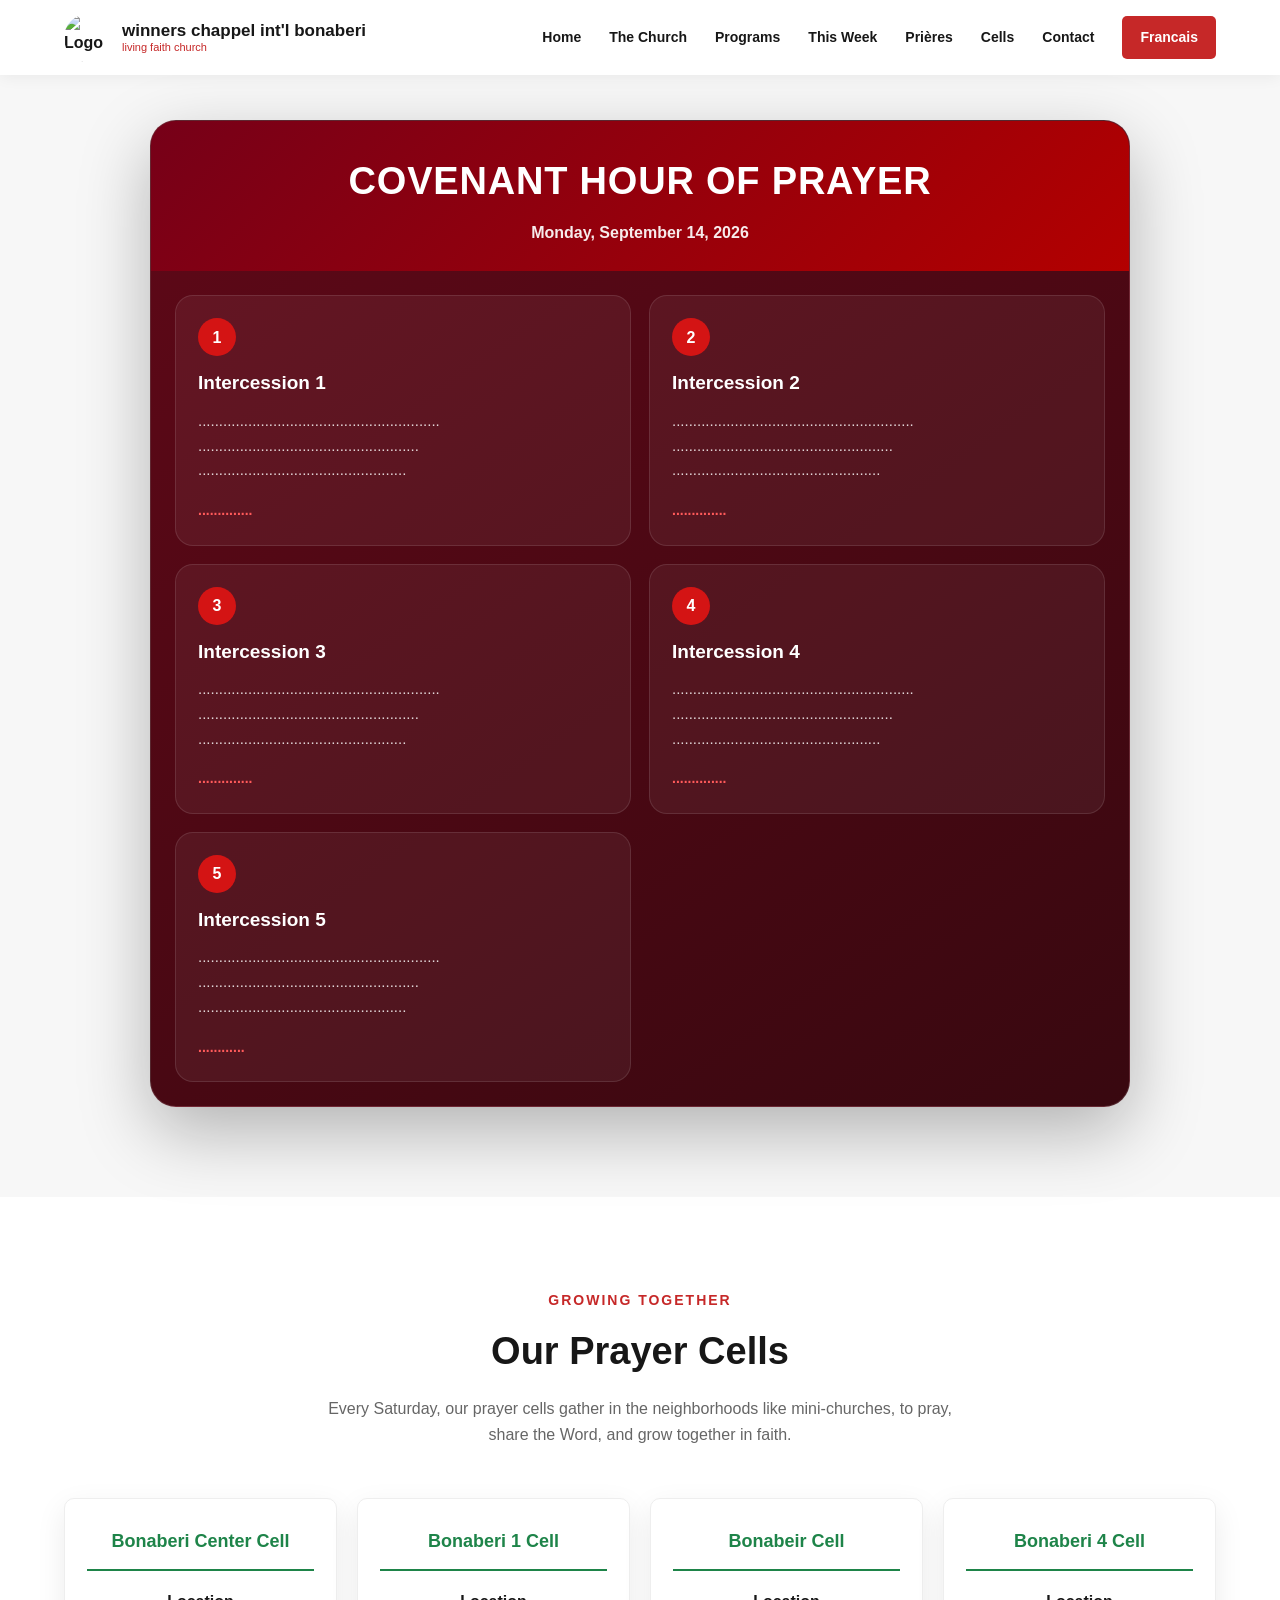
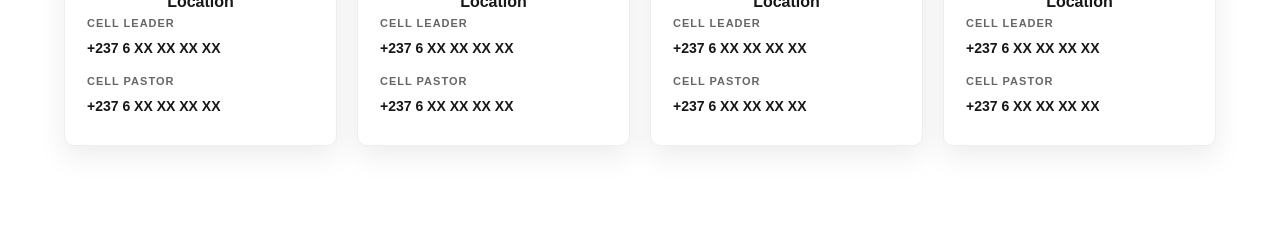
==== prayers-en.html @ 19d165c5 "versions numero 1 a presenter" ====
<!DOCTYPE html>
<html lang="en">
<head>
    <meta charset="UTF-8">
    <meta name="viewport" content="width=device-width, initial-scale=1.0">

    <title>WCI Prayer and Cell</title>
    

  <link rel="stylesheet" href="index.css">

<style>
/* =====================================================
   NOUVELLE CARTE — PRIERE DE L'HEURE D'ALLIANCE
   ===================================================== */
.prieres-section .covenant-card {
    max-width: 980px;
    margin: 30px auto 0;
    padding: 0;
    background: linear-gradient(145deg, rgba(90, 0, 16, 0.97), rgba(50, 0, 8, 0.97));
    border: 1px solid rgba(255,255,255,.13);
    border-radius: 26px;
    box-shadow: 0 25px 70px rgba(0,0,0,.28);
    overflow: hidden;
}

.prieres-section .covenant-header {
    text-align: center;
    padding: 30px 22px 26px;
    background: linear-gradient(135deg, #760018, #b30000);
}

.prieres-section .covenant-title {
    margin: 0;
    color: #fff;
    font-size: clamp(24px, 4vw, 38px);
    font-weight: 800;
    text-transform: uppercase;
    letter-spacing: .8px;
}

.prieres-section .covenant-date {
    margin-top: 8px;
    color: rgba(255,255,255,.92);
    font-size: 16px;
    font-weight: 600;
}

.prieres-section .prayer-subcards {
    display: grid;
    grid-template-columns: repeat(2, minmax(0, 1fr));
    gap: 18px;
    padding: 24px;
}

.prieres-section .prayer-subcard {
    position: relative;
    padding: 22px;
    background: rgba(255,255,255,.055);
    border: 1px solid rgba(255,255,255,.11);
    border-radius: 18px;
    transition: transform .25s ease, background .25s ease, box-shadow .25s ease;
}

.prieres-section .prayer-subcard:hover {
    transform: translateY(-4px);
    background: rgba(255,255,255,.08);
    box-shadow: 0 14px 28px rgba(0,0,0,.18);
}

.prieres-section .prayer-number {
    display: inline-flex;
    align-items: center;
    justify-content: center;
    width: 38px;
    height: 38px;
    margin-bottom: 12px;
    border-radius: 50%;
    background: #d41414;
    color: #fff;
    font-weight: 800;
}

.prieres-section .prayer-subcard h3 {
    margin: 0 0 10px;
    color: #fff;
    font-size: 19px;
}

.prieres-section .prayer-subcard p {
    margin: 0 0 14px;
    color: rgba(255,255,255,.83);
    line-height: 1.65;
    font-size: 15px;
}

.prieres-section .prayer-reference {
    display: inline-block;
    color: #ff5a5a;
    font-size: 14px;
    font-weight: 700;
}

@media (max-width: 700px) {
    .prieres-section .covenant-card {
        width: calc(100% - 8px);
        border-radius: 20px;
    }

    .prieres-section .covenant-header {
        padding: 25px 16px 22px;
    }

    .prieres-section .covenant-title {
        font-size: 24px;
    }

    .prieres-section .covenant-date {
        font-size: 14px;
    }

    .prieres-section .prayer-subcards {
        grid-template-columns: 1fr;
        gap: 14px;
        padding: 15px;
    }

    .prieres-section .prayer-subcard {
        padding: 18px;
    }
}
</style>

</head>
  <body>
    <!-- HEADER -->
    <header>
        <div class="container navbar">
            <a href="winners_chapel_bonaberi_en.html#accueil" class="logo">
                <div class="logo-icon"><img src="https://encrypted-tbn0.gstatic.com/images?q=tbn:ANd9GcSeIlgCv1_vXmfp3ckdET-8tTisaETGrO4vzphiGRMA3A&s=10" alt="Logo Winners Chapel Int'l Bonaberi"></div>
                <div class="logo-text">winners chappel int'l bonaberi<small>living faith church</small></div>
            </a>
            <nav class="nav-links" id="navLinks">
                <a href="winners_chapel_bonaberi_fr.html#accueil">Home</a>
                <a href="winners_chapel_bonaberi_fr.html#eglise">The Church</a>
                <a href="winners_chapel_bonaberi_fr.html#programes">Programs</a>
                <a href="winners_chapel_bonaberi_fr.html#Agenda">This Week</a>
                <a href="#prieres">Prières</a>
                <a href="#cellules">Cells</a>
                <a href="winners_chapel_bonaberi_fr.html#contact">Contact</a>
                <a href="prayers-fr.html" class="nav-donate">Francais</a>
            </nav>
            <button class="menu-btn" id="menuBtn" aria-label="Open menu">☰</button>
        </div>
    </header>

    <section class="section prieres-section" id="prieres">
        <div class="container">

            <div class="covenant-card">

                <div class="covenant-header">
                    <h2 class="covenant-title">Covenant Hour of Prayer</h2>
                    <div class="covenant-date">Monday, September 14, 2026</div>
                </div>

                <div class="prayer-subcards">

                    <article class="prayer-subcard">
                        <span class="prayer-number">1</span>
                        <h3>Intercession 1</h3>
                        <p>..........................................................</br>
                        .....................................................</br>
                    ..................................................</p>
                        <span class="prayer-reference">..............</span>
                    </article>

                    <article class="prayer-subcard">
                        <span class="prayer-number">2</span>
                        <h3>Intercession 2</h3>
                        <p>..........................................................</br>
                        .....................................................</br>
                    ..................................................</p>
                        <span class="prayer-reference">..............</span>
                    </article>

                    <article class="prayer-subcard">
                        <span class="prayer-number">3</span>
                        <h3>Intercession 3</h3>
                        <p>..........................................................</br>
                        .....................................................</br>
                    ..................................................</p>
                        <span class="prayer-reference">..............</span>
                    </article>

                    <article class="prayer-subcard">
                        <span class="prayer-number">4</span>
                        <h3>Intercession 4</h3>
                        <p>..........................................................</br>
                        .....................................................</br>
                    ..................................................</p>
                        <span class="prayer-reference">..............</span>
                    </article>

                    <article class="prayer-subcard">
                        <span class="prayer-number">5</span>
                        <h3>Intercession 5</h3>
                        <p>..........................................................</br>
                        .....................................................</br>
                    ..................................................</p>
                        <span class="prayer-reference">............</span>
                    </article>

                </div>
            </div>

        </div>
    </section>
    <!-- =========================================
         CELLULES
    ========================================== -->

    <section class="section" id="cellules">

        <div class="container">

            <div class="section-title">

                <span>Growing Together</span>

                <h2>Our Prayer Cells</h2>

                <p>
                    Every Saturday, our prayer cells gather
                    in the neighborhoods like mini-churches, to pray,
                    share the Word, and grow together in faith.
                </p>

            </div>


            <div class="cellules-grid">

                <div class="cellule-card">

                    <h3 class="cellule-title">Bonaberi Center Cell</br> <h4>Location </h4></h3>

                    <div class="cellule-contact">

                        <div class="cellule-contact-item">
                            <span class="cellule-label">Cell Leader</span>
                            <p>+237 6 XX XX XX XX</p>
                        </div>

                        <div class="cellule-contact-item">
                            <span class="cellule-label">Cell Pastor</span>
                            <p>+237 6 XX XX XX XX</p>
                        </div>

                    </div>

                </div>


                <div class="cellule-card">

                    <h3 class="cellule-title">Bonaberi 1 Cell</br> <h4>Location </h4></h3>

                    <div class="cellule-contact">

                        <div class="cellule-contact-item">
                            <span class="cellule-label">Cell Leader</span>
                            <p>+237 6 XX XX XX XX</p>
                        </div>

                        <div class="cellule-contact-item">
                            <span class="cellule-label">Cell Pastor</span>
                            <p>+237 6 XX XX XX XX</p>
                        </div>

                    </div>

                </div>


                <div class="cellule-card">

                    <h3 class="cellule-title">Bonabeir Cell </br> <h4>Location </h4></h3>

                    <div class="cellule-contact">

                        <div class="cellule-contact-item">
                            <span class="cellule-label">Cell Leader</span>
                            <p>+237 6 XX XX XX XX</p>
                        </div>

                        <div class="cellule-contact-item">
                            <span class="cellule-label">Cell Pastor</span>
                            <p>+237 6 XX XX XX XX</p>
                        </div>

                    </div>

                </div>
                <div class="cellule-card">

                    <h3 class="cellule-title">Bonaberi 4 Cell</br> <h4>Location </h4></h3>

                    <div class="cellule-contact">

                        <div class="cellule-contact-item">
                            <span class="cellule-label">Cell Leader</span>
                            <p>+237 6 XX XX XX XX</p>
                        </div>

                        <div class="cellule-contact-item">
                            <span class="cellule-label">Cell Pastor</span>
                            <p>+237 6 XX XX XX XX</p>
                        </div>

                    </div>

                </div>
                
        
                

            </div>

        </div>

    </section>
</body>
</html>
---- index.css ----
/* =========================================
           VARIABLES
       ========================================= */

        :root {
            --rouge: #c62828;
            --rouge-clair: #e53935;
            --rouge-pale: #fff1f1;
            --rouge-hover: #a91f1f;

            --noir: #171717;
            --gris: #666;
            --gris-clair: #f6f6f6;
            --blanc: #ffffff;

            --vert: #1e8449;
            --vert-pale: #eefaf1;

            --ombre: 0 10px 30px rgba(0, 0, 0, 0.08);

            --transition: 0.3s ease;
        }


        /* =========================================
           RESET
        ========================================= */

        * {
            margin: 0;
            padding: 0;
            box-sizing: border-box;
        }

        html {
            scroll-behavior: smooth;
        }

        body {
            font-family: Arial, Helvetica, sans-serif;
            color: var(--noir);
            background: var(--blanc);
            line-height: 1.6;
        }

        a {
            text-decoration: none;
            color: inherit;
        }

        ul {
            list-style: none;
        }

        img {
            max-width: 100%;
            display: block;
        }

        button,
        input,
        textarea {
            font: inherit;
        }


        /* =========================================
           UTILITAIRES
        ========================================= */

        .container {
            width: 90%;
            max-width: 1200px;
            margin: auto;
        }

        .section {
            padding: 90px 0;
        }

        .section-title {
            text-align: center;
            margin-bottom: 50px;
        }

        .section-title span {
            color: var(--rouge);
            font-weight: bold;
            text-transform: uppercase;
            font-size: 14px;
            letter-spacing: 2px;
        }

        .section-title h2 {
            font-size: 38px;
            margin-top: 8px;
        }

        .section-title p {
            max-width: 650px;
            margin: 15px auto 0;
            color: var(--gris);
        }

        .btn {
            display: inline-block;
            padding: 14px 26px;
            border-radius: 6px;
            font-weight: bold;
            transition: var(--transition);
            cursor: pointer;
            border: none;
        }

        .btn-primary {
            background: var(--rouge);
            color: white;
        }

        .btn-primary:hover {
            background: var(--rouge-hover);
            transform: translateY(-2px);
        }

        .btn-outline {
            border: 2px solid var(--rouge);
            color: var(--rouge);
            background: transparent;
        }

        .btn-outline:hover {
            background: var(--rouge);
            color: white;
        }


        /* =========================================
           HEADER
        ========================================= */

        header {
            position: fixed;
            top: 0;
            left: 0;
            width: 100%;
            z-index: 1000;
            background: rgba(255, 255, 255, 0.96);
            box-shadow: 0 2px 15px rgba(0, 0, 0, 0.06);
        }

        .navbar {
            height: 75px;
            display: flex;
            align-items: center;
            justify-content: space-between;
        }

        .logo {
            display: flex;
            align-items: center;
            gap: 10px;
            font-weight: bold;
        }

        .logo-icon {
            width: 48px;
            height: 48px;
            flex: 0 0 48px;
            border-radius: 50%;
            overflow: hidden;
            background: white;
            display: flex;
            align-items: center;
            justify-content: center;
        }

        .logo-icon img {
            width: 100%;
            height: 100%;
            object-fit: cover;
        }

        .logo-text {
            font-size: 17px;
            line-height: 1.2;
        }

        .logo-text small {
            display: block;
            color: var(--rouge);
            font-size: 11px;
            font-weight: normal;
        }

        .nav-links {
            display: flex;
            gap: 28px;
            align-items: center;
        }

        .nav-links a {
            font-size: 14px;
            font-weight: 600;
            transition: var(--transition);
        }

        .nav-links a:hover {
            color: var(--rouge);
        }

        .nav-donate {
            background: var(--rouge);
            color: white !important;
            padding: 10px 18px;
            border-radius: 5px;
        }

        .nav-donate:hover {
            background: var(--rouge-hover);
        }

        .menu-btn {
            display: none;
            background: none;
            border: none;
            font-size: 28px;
            cursor: pointer;
        }


        /* =========================================
           HERO
        ========================================= */

        .hero {
            min-height: 100vh;
            padding-top: 75px;
            display: flex;
            align-items: center;
            background:
                linear-gradient(
                    90deg,
                    rgba(255, 241, 241, 0.97),
                    rgba(255, 255, 255, 0.82)
                ),
                url("https://encrypted-tbn0.gstatic.com/images?q=tbn:ANd9GcSDnKbUnHUh78v6cw0E40RZrIoAZJNTMDBFpCUiOqeMkQ&s=10")
                center/cover;
        }

        .hero-content {
            max-width: 700px;
        }

        .hero-tag {
            color: var(--rouge);
            font-weight: bold;
            text-transform: uppercase;
            letter-spacing: 2px;
            font-size: 14px;
            margin-bottom: 15px;
        }

        .hero h1 {
            font-size: clamp(42px, 6vw, 76px);
            line-height: 1.05;
            margin-bottom: 25px;
        }

        .hero h1 span {
            color: var(--rouge);
        }

        .hero p {
            font-size: 18px;
            color: #555;
            max-width: 600px;
            margin-bottom: 30px;
        }

        .hero-buttons {
            display: flex;
            gap: 15px;
            flex-wrap: wrap;
        }


        /* =========================================
           WELCOME
        ========================================= */

        .welcome {
            background: white;
        }

        .welcome-grid {
            display: grid;
            grid-template-columns: 1fr 1fr;
            gap: 60px;
            align-items: center;
        }

        .welcome-image {
            border-radius: 12px;
            overflow: hidden;
            box-shadow: var(--ombre);
        }

        .welcome-image img {
            width: 100%;
            height: 450px;
            object-fit: cover;
        }

        .welcome-content h2 {
            font-size: 40px;
            margin-bottom: 20px;
        }

        .welcome-content h2 span {
            color: var(--rouge);
        }

        .welcome-content p {
            color: var(--gris);
            margin-bottom: 20px;
        }


        /* =========================================
           SERVICES
        ========================================= */

        .services {
            background: var(--rouge-pale);
        }

        .services-grid {
            display: grid;
            grid-template-columns: repeat(3, 1fr);
            gap: 25px;
        }

        .service-card {
            background: white;
            padding: 35px 25px;
            border-radius: 10px;
            text-align: center;
            box-shadow: var(--ombre);
            transition: var(--transition);
        }

        .service-card:hover {
            transform: translateY(-8px);
        }

        .service-icon {
            width: 60px;
            height: 60px;
            margin: auto auto 20px;
            border-radius: 50%;
            background: var(--rouge-pale);
            color: var(--rouge);
            display: flex;
            align-items: center;
            justify-content: center;
            font-size: 26px;
        }

        .service-card h3 {
            margin-bottom: 10px;
        }

        .service-card p {
            color: var(--gris);
        }


        /* =========================================
           VERSET / MESSAGE
        ========================================= */

        .verse {
            padding: 100px 20px;
            text-align: center;
            background: var(--rouge);
            color: white;
        }

        .verse blockquote {
            max-width: 850px;
            margin: auto;
            font-size: 30px;
            font-style: italic;
            line-height: 1.5;
        }

        .verse cite {
            display: block;
            margin-top: 20px;
            opacity: 0.85;
        }


        /* =========================================
           EVENTS
        ========================================= */

        .events-grid {
            display: grid;
            grid-template-columns: repeat(3, 1fr);
            gap: 25px;
        }

        .event-card {
            border: 1px solid #eee;
            border-radius: 10px;
            overflow: hidden;
            transition: var(--transition);
        }

        .event-card:hover {
            transform: translateY(-5px);
            box-shadow: var(--ombre);
        }

        .event-image {
            height: 210px;
            overflow: hidden;
        }

        .event-image img {
            width: 100%;
            height: 100%;
            object-fit: cover;
            transition: var(--transition);
        }

        .event-card:hover img {
            transform: scale(1.05);
        }

        .event-content {
            padding: 25px;
        }

        .event-date {
            color: var(--rouge);
            font-size: 13px;
            font-weight: bold;
        }

        .event-content h3 {
            margin: 8px 0;
        }

        .event-content p {
            color: var(--gris);
            font-size: 14px;
        }


        /* =========================================
           PREDICATIONS
        ========================================= */

        .sermons {
            background: var(--gris-clair);
        }

        .sermon-grid {
            display: grid;
            grid-template-columns: repeat(3, 1fr);
            gap: 25px;
        }

        .sermon-card {
            background: white;
            border-radius: 10px;
            overflow: hidden;
            box-shadow: var(--ombre);
        }

        .sermon-thumbnail {
            height: 200px;
            background: #222;
            display: flex;
            align-items: center;
            justify-content: center;
            color: white;
            font-size: 45px;
        }

        .sermon-content {
            padding: 22px;
        }

        .sermon-content small {
            color: var(--rouge);
        }

        .sermon-content h3 {
            margin: 7px 0;
        }


        /* =========================================
           MINISTERES
        ========================================= */

        .ministries-grid {
            display: grid;
            grid-template-columns: repeat(4, 1fr);
            gap: 20px;
        }

        .ministry {
            padding: 30px 20px;
            text-align: center;
            border: 1px solid #eee;
            border-radius: 10px;
            transition: var(--transition);
        }

        .ministry:hover {
            border-color: var(--rouge);
        }

        .ministry-icon {
            font-size: 35px;
            margin-bottom: 15px;
        }

        .ministry p {
            color: var(--gris);
            font-size: 14px;
        }


        /* =========================================
           CONTACT
        ========================================= */

        .contact-grid {
            display: grid;
            grid-template-columns: 1fr 1fr;
            gap: 60px;
            align-items: start;
        }

        .contact-item {
            display: flex;
            align-items: flex-start;
            gap: 16px;
            margin-bottom: 22px;
        }

        .contact-icon {
            flex: 0 0 46px;
            width: 46px;
            height: 46px;
            border-radius: 50%;
            background: var(--rouge-pale);
            color: var(--rouge);
            display: flex;
            align-items: center;
            justify-content: center;
            font-size: 20px;
        }

        .contact-item h4 {
            margin-bottom: 4px;
        }

        .contact-item p {
            color: var(--gris);
        }


        /* =========================================
           CELLULES
        ========================================= */

        .cellules-grid {
            display: grid;
            grid-template-columns: repeat(4, 1fr);
            gap: 20px;
        }

        .cellule-card {
            background: var(--blanc);
            border: 1px solid #eee;
            border-radius: 10px;
            box-shadow: var(--ombre);
            padding: 28px 22px;
            text-align: center;
            transition: var(--transition);
        }

        .cellule-card:hover {
            border-color: var(--vert);
            transform: translateY(-4px);
        }

        .cellule-title {
            font-size: 18px;
            color: var(--vert);
            padding-bottom: 14px;
            margin-bottom: 18px;
            border-bottom: 2px solid var(--vert);
        }

        .cellule-contact {
            text-align: left;
        }

        .cellule-contact-item {
            margin-bottom: 14px;
        }

        .cellule-contact-item:last-child {
            margin-bottom: 0;
        }

        .cellule-label {
            display: block;
            font-size: 11px;
            font-weight: bold;
            text-transform: uppercase;
            letter-spacing: 1px;
            color: var(--gris);
            margin-bottom: 4px;
        }

        .cellule-contact-item p {
            font-size: 14px;
            color: var(--noir);
            font-weight: 600;
        }


        /* =========================================
           DON
        ========================================= */

        .donation {
            background: var(--rouge-pale);
        }

        .donation-box {
            max-width: 900px;
            margin: auto;
            background: white;
            padding: 50px;
            border-radius: 15px;
            text-align: center;
            box-shadow: var(--ombre);
        }

        .donation-box h2 {
            font-size: 38px;
            margin-bottom: 15px;
        }

        .donation-box p {
            color: var(--gris);
            max-width: 650px;
            margin: 0 auto 25px;
        }

       
        /* =========================================
           FOOTER
        ========================================= */

        footer {
            background: #171717;
            color: white;
            padding: 60px 0 20px;
        }

        .footer-grid {
            display: grid;
            grid-template-columns: 1.5fr 1fr 1fr 1fr;
            gap: 40px;
            margin-bottom: 50px;
        }

        .footer-logo {
            font-size: 20px;
            font-weight: bold;
            margin-bottom: 15px;
        }

        footer p {
            color: #aaa;
            font-size: 14px;
        }

        footer h3 {
            margin-bottom: 18px;
        }

        footer ul li {
            margin-bottom: 10px;
        }

        footer ul li a {
            color: #aaa;
            font-size: 14px;
            transition: var(--transition);
        }

        footer ul li a:hover {
            color: white;
        }

        .footer-bottom {
            border-top: 1px solid #333;
            padding-top: 20px;
            text-align: center;
        }
        .gallery {
  background: #fff;
}

.carousel {
  position: relative;
  width: 100%;
  max-width: 1100px;
  margin: 0 auto;
  overflow: hidden;
  border-radius: 16px;
  box-shadow: var(--ombre);
  background: #111;
}

.carousel-track {
  display: flex;
  transition: transform 0.6s ease-in-out;
}

.carousel-slide {
  position: relative;
  min-width: 100%;
  height: 500px;
}

.carousel-slide img {
  width: 100%;
  height: 100%;
  object-fit: cover;
  display: block;
}

.carousel-caption {
  position: absolute;
  left: 0;
  right: 0;
  bottom: 0;
  padding: 70px 35px 45px;
  color: #fff;
  background: linear-gradient(transparent, rgba(0,0,0,.78));
  text-shadow: 0 2px 8px rgba(0,0,0,.65);
}

.carousel-caption h2 {
  font-size: clamp(25px, 4vw, 40px);
  margin: 0 0 8px;
}

.carousel-caption p {
  font-size: 16px;
  margin: 0;
}

.carousel-btn {
  position: absolute;
  top: 50%;
  transform: translateY(-50%);
  width: 46px;
  height: 46px;
  border: none;
  border-radius: 50%;
  background: rgba(0,0,0,.45);
  color: #fff;
  font-size: 32px;
  line-height: 1;
  cursor: pointer;
  z-index: 2;
  transition: var(--transition);
}

.carousel-btn:hover {
  background: var(--rouge);
}

.carousel-btn.prev { left: 18px; }
.carousel-btn.next { right: 18px; }

.carousel-dots {
  position: absolute;
  bottom: 18px;
  right: 20px;
  display: flex;
  gap: 8px;
  z-index: 3;
}

.dot {
  width: 11px;
  height: 11px;
  padding: 0;
  border: none;
  border-radius: 50%;
  background: rgba(255,255,255,.55);
  cursor: pointer;
  transition: var(--transition);
}

.dot.active,
.dot:hover {
  background: #fff;
  transform: scale(1.15);
}


        /* =========================================
           BACK TO TOP
        ========================================= */

        #backToTop {
            position: fixed;
            right: 20px;
            bottom: 20px;
            width: 45px;
            height: 45px;
            border: none;
            border-radius: 50%;
            background: var(--rouge);
            color: white;
            cursor: pointer;
            display: none;
            z-index: 999;
        }
 /* =========================================
   PRIERES
  ========================================= */

.prieres-section {
    background: #f7f7f7;
}

.prieres-grid {
    display: grid;
    grid-template-columns: repeat(3, 1fr);
    gap: 25px;
}

.priere-card {
    background: white;
    padding: 30px 25px;
    border-radius: 12px;
    box-shadow: var(--ombre);
    transition: var(--transition);
    border-top: 4px solid #2e7d32;
}

.priere-card:hover {
    transform: translateY(-6px);
}

.priere-icon {
    font-size: 38px;
    margin-bottom: 15px;
}

.priere-card h3 {
    color: #2e7d32;
    margin-bottom: 15px;
    font-size: 21px;
}

.priere-card p {
    color: var(--gris);
    margin-bottom: 18px;
    line-height: 1.7;
}

.priere-verset {
    display: inline-block;
    color: var(--rouge);
    font-weight: bold;
    font-size: 14px;
}


        /* =========================================
           RESPONSIVE
        ========================================= */

        @media (max-width: 900px) {

            .nav-links {
                position: absolute;
                top: 75px;
                left: 0;
                width: 100%;
                background: white;
                flex-direction: column;
                gap: 0;
                display: none;
                padding: 15px 0;
                box-shadow: var(--ombre);
            }

            .nav-links.active {
                display: flex;
            }

            .nav-links a {
                width: 100%;
                padding: 13px 30px;
            }

            .menu-btn {
                display: block;
            }

            .welcome-grid,
            .contact-grid {
                grid-template-columns: 1fr;
            }

            .services-grid,
            .events-grid,
            .sermon-grid {
                grid-template-columns: repeat(2, 1fr);
            }

            .ministries-grid,
            .cellules-grid {
                grid-template-columns: repeat(2, 1fr);
            }

            .footer-grid {
                grid-template-columns: repeat(2, 1fr);
            }
            .prieres-grid {
          grid-template-columns: repeat(2, 1fr);
          }
        }


        @media (max-width: 600px) {

            .section {
                padding: 65px 0;
            }

            .section-title h2 {
                font-size: 30px;
            }

            .hero {
                text-align: center;
            }

            .hero-content {
                margin: auto;
            }

            .hero-buttons {
                justify-content: center;
            }

            .welcome-content h2 {
                font-size: 32px;
            }

            .welcome-image img {
                height: 320px;
            }

            .carousel-slide {
                height: 360px;
            }

            .carousel-caption {
                padding: 55px 20px 38px;
            }

            .carousel-btn {
                width: 38px;
                height: 38px;
                font-size: 27px;
            }

            .carousel-btn.prev { left: 10px; }
            .carousel-btn.next { right: 10px; }

            .services-grid,
            .events-grid,
            .sermon-grid,
            .ministries-grid,
            .cellules-grid,
            .footer-grid {
                grid-template-columns: 1fr;
            }

            .donation-box {
                padding: 30px 20px;
            }

            .verse blockquote {
                font-size: 22px;
            }

            .prieres-grid {
    grid-template-columns: 1fr;
            }
        }
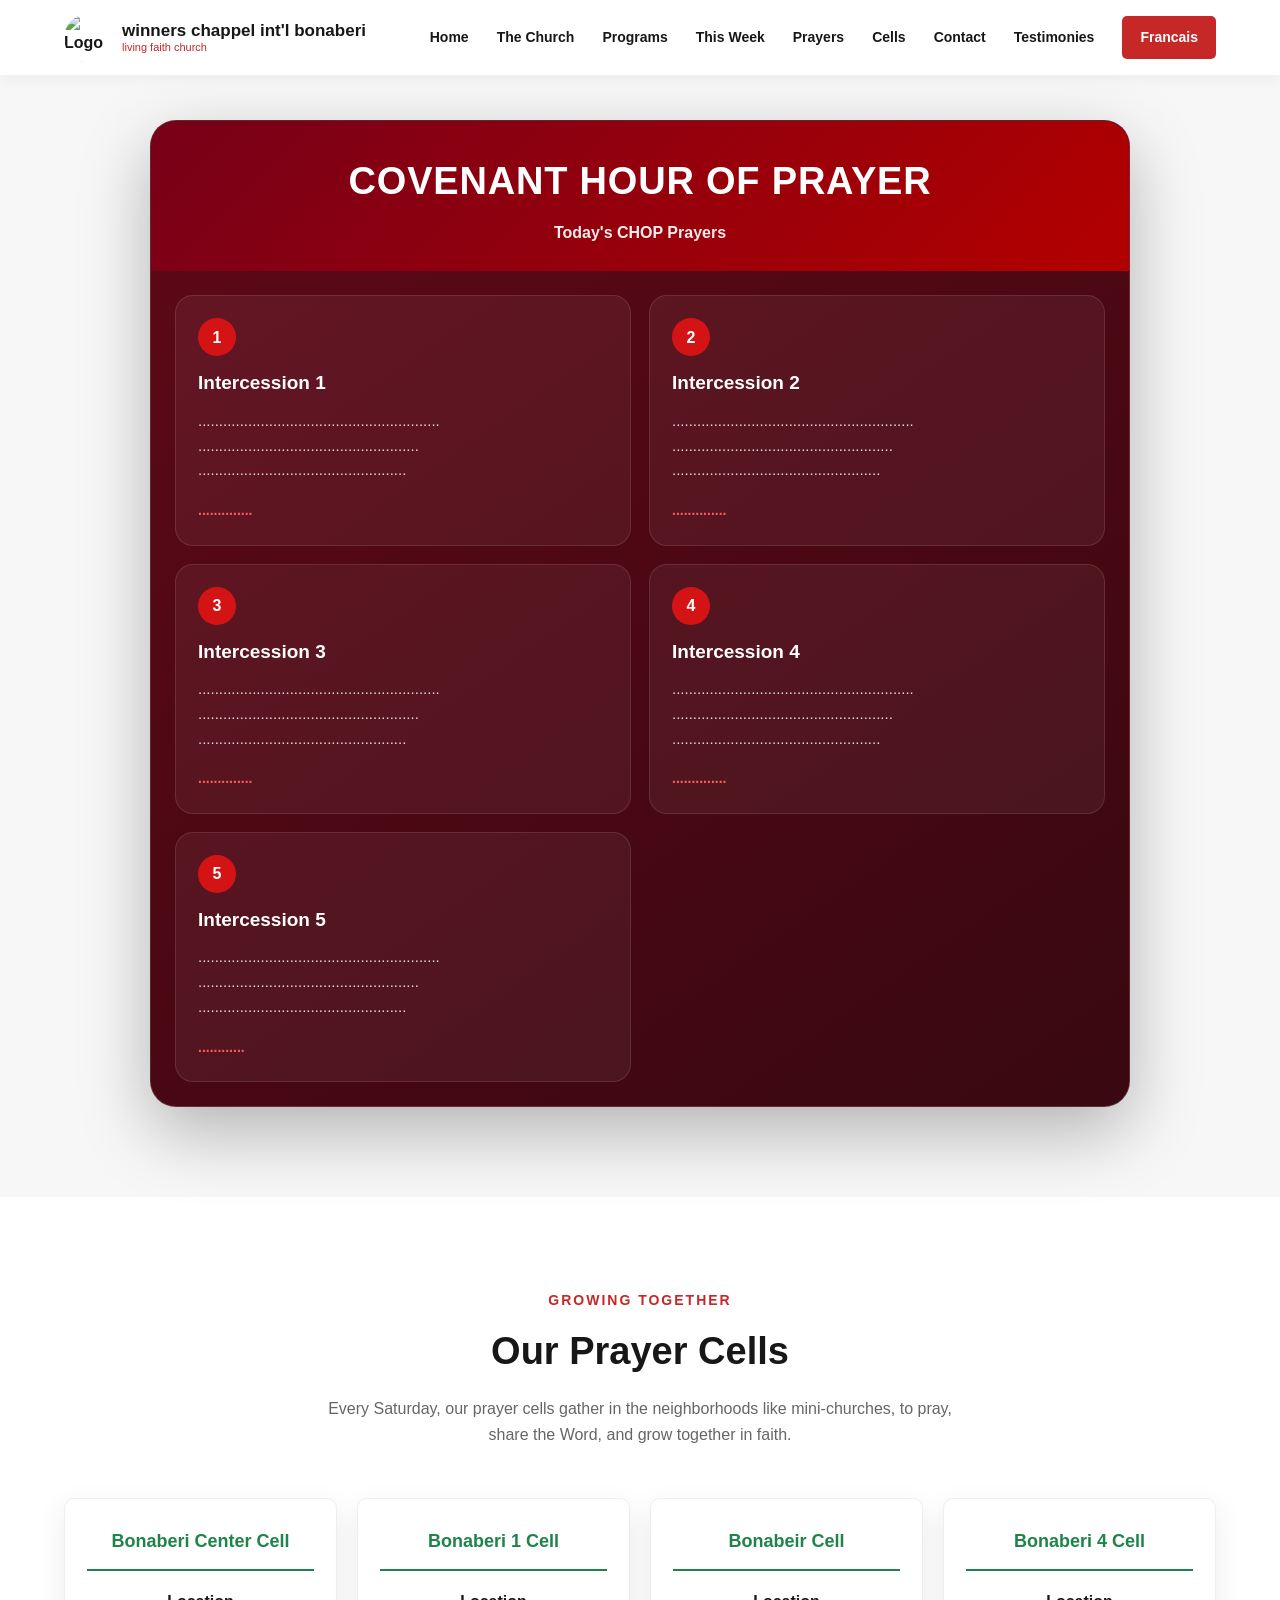
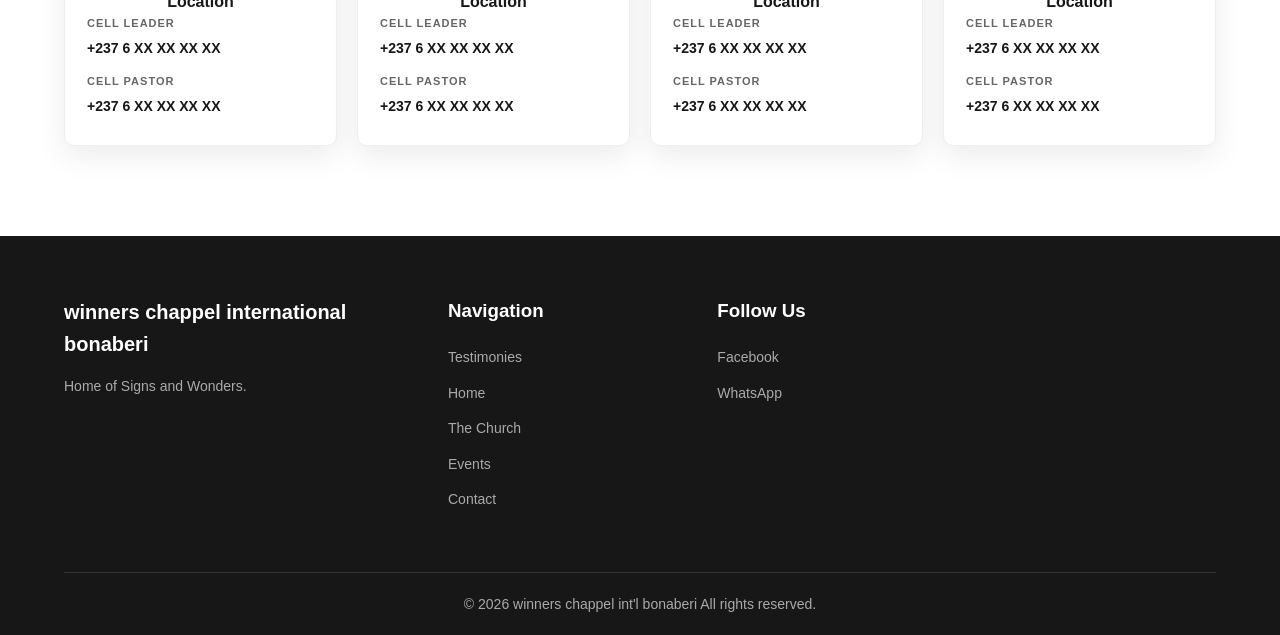
==== commit 91e0af4f: "modification de lecran et lajout des pages temoignage" ====
--- a/prayers-en.html
+++ b/prayers-en.html
@@ -141,13 +141,14 @@
                 <div class="logo-text">winners chappel int'l bonaberi<small>living faith church</small></div>
             </a>
             <nav class="nav-links" id="navLinks">
-                <a href="winners_chapel_bonaberi_fr.html#accueil">Home</a>
-                <a href="winners_chapel_bonaberi_fr.html#eglise">The Church</a>
-                <a href="winners_chapel_bonaberi_fr.html#programes">Programs</a>
-                <a href="winners_chapel_bonaberi_fr.html#Agenda">This Week</a>
-                <a href="#prieres">Prières</a>
+                <a href="winners_chapel_bonaberi_en.html#accueil">Home</a>
+                <a href="winners_chapel_bonaberi_en.html#eglise">The Church</a>
+                <a href="winners_chapel_bonaberi_en.html#programes">Programs</a>
+                <a href="winners_chapel_bonaberi_en.html#Agenda">This Week</a>
+                <a href="#prieres">Prayers</a>
                 <a href="#cellules">Cells</a>
-                <a href="winners_chapel_bonaberi_fr.html#contact">Contact</a>
+                <a href="winners_chapel_bonaberi_en.html#contact">Contact</a>
+                <a href="testimonies_.html">Testimonies</a>
                 <a href="prayers-fr.html" class="nav-donate">Francais</a>
             </nav>
             <button class="menu-btn" id="menuBtn" aria-label="Open menu">☰</button>
@@ -161,7 +162,7 @@
 
                 <div class="covenant-header">
                     <h2 class="covenant-title">Covenant Hour of Prayer</h2>
-                    <div class="covenant-date">Monday, September 14, 2026</div>
+                    <div class="covenant-date">Today's CHOP Prayers </div>
                 </div>
 
                 <div class="prayer-subcards">
@@ -169,8 +170,8 @@
                     <article class="prayer-subcard">
                         <span class="prayer-number">1</span>
                         <h3>Intercession 1</h3>
-                        <p>..........................................................</br>
-                        .....................................................</br>
+                        <p>..........................................................<br>
+                        .....................................................<br>
                     ..................................................</p>
                         <span class="prayer-reference">..............</span>
                     </article>
@@ -178,8 +179,8 @@
                     <article class="prayer-subcard">
                         <span class="prayer-number">2</span>
                         <h3>Intercession 2</h3>
-                        <p>..........................................................</br>
-                        .....................................................</br>
+                        <p>..........................................................<br>
+                        .....................................................<br>
                     ..................................................</p>
                         <span class="prayer-reference">..............</span>
                     </article>
@@ -187,8 +188,8 @@
                     <article class="prayer-subcard">
                         <span class="prayer-number">3</span>
                         <h3>Intercession 3</h3>
-                        <p>..........................................................</br>
-                        .....................................................</br>
+                        <p>..........................................................<br>
+                        .....................................................<br>
                     ..................................................</p>
                         <span class="prayer-reference">..............</span>
                     </article>
@@ -196,8 +197,8 @@
                     <article class="prayer-subcard">
                         <span class="prayer-number">4</span>
                         <h3>Intercession 4</h3>
-                        <p>..........................................................</br>
-                        .....................................................</br>
+                        <p>..........................................................<br>
+                        .....................................................<br>
                     ..................................................</p>
                         <span class="prayer-reference">..............</span>
                     </article>
@@ -205,8 +206,8 @@
                     <article class="prayer-subcard">
                         <span class="prayer-number">5</span>
                         <h3>Intercession 5</h3>
-                        <p>..........................................................</br>
-                        .....................................................</br>
+                        <p>..........................................................<br>
+                        .....................................................<br>
                     ..................................................</p>
                         <span class="prayer-reference">............</span>
                     </article>
@@ -243,7 +244,8 @@
 
                 <div class="cellule-card">
 
-                    <h3 class="cellule-title">Bonaberi Center Cell</br> <h4>Location </h4></h3>
+                    <h3 class="cellule-title">Bonaberi Center Cell</h3>
+                    <h4>Location </h4>
 
                     <div class="cellule-contact">
 
@@ -264,7 +266,8 @@
 
                 <div class="cellule-card">
 
-                    <h3 class="cellule-title">Bonaberi 1 Cell</br> <h4>Location </h4></h3>
+                    <h3 class="cellule-title">Bonaberi 1 Cell</h3>
+                    <h4>Location </h4>
 
                     <div class="cellule-contact">
 
@@ -285,7 +288,8 @@
 
                 <div class="cellule-card">
 
-                    <h3 class="cellule-title">Bonabeir Cell </br> <h4>Location </h4></h3>
+                    <h3 class="cellule-title">Bonabeir Cell</h3>
+                    <h4>Location </h4>
 
                     <div class="cellule-contact">
 
@@ -304,7 +308,8 @@
                 </div>
                 <div class="cellule-card">
 
-                    <h3 class="cellule-title">Bonaberi 4 Cell</br> <h4>Location </h4></h3>
+                    <h3 class="cellule-title">Bonaberi 4 Cell</h3>
+                    <h4>Location </h4>
 
                     <div class="cellule-contact">
 
@@ -330,5 +335,120 @@
         </div>
 
     </section>
+
+    <!-- =========================================
+         FOOTER
+    ========================================== -->
+
+    <footer>
+
+        <div class="container">
+
+            <div class="footer-grid">
+
+
+                <div>
+
+                    <div class="footer-logo">
+                        winners chappel international bonaberi 
+                    </div>
+
+                    <p>
+                      Home of Signs and Wonders.
+                    </p>
+
+                </div>
+
+
+                <div>
+
+                    <h3>Navigation</h3>
+
+                    <ul>
+                          <li>
+                             <a href="testimonies_.html">Testimonies</a>
+                          </li>
+                        <li>
+                            <a href="winners_chapel_bonaberi_en.html#accueil">Home</a>
+                        </li>                        <li>
+                            <a href="winners_chapel_bonaberi_en.html#eglise">The Church</a>
+                        </li>
+
+                        <li>
+                            <a href="winners_chapel_bonaberi_en.html#programes">Events</a>
+                        </li>
+
+                        <li>
+                            <a href="winners_chapel_bonaberi_en.html#contact">Contact</a>
+                        </li>
+
+                    </ul>
+
+                </div>
+
+
+                <div>
+
+                    <h3>Follow Us</h3>
+
+                    <ul>
+
+                        <li>
+                            <a href="https://web.facebook.com/p/Winners-Chapel-International-Bonaberi-61553169941108/" target="_blank" rel="noopener">Facebook</a>
+                        </li>
+
+                        <li>
+                            <a href="https://wa.me/2376773687" target="_blank" rel="noopener">WhatsApp</a>
+                        </li>
+
+                    </ul>
+
+                </div>
+
+            </div>
+
+
+            <div class="footer-bottom">
+
+                <p>
+                    © 2026 winners chappel int'l bonaberi 
+                    All rights reserved.
+                </p>
+
+            </div>
+
+        </div>
+
+    </footer>
+    <script>
+
+    // ================================
+    // MENU MOBILE
+    // ================================
+
+    const menuBtn = document.getElementById("menuBtn");
+    const navLinks = document.getElementById("navLinks");
+
+    menuBtn.addEventListener("click", () => {
+
+        navLinks.classList.toggle("active");
+
+    });
+
+
+    // Fermer le menu après avoir cliqué
+    // sur un lien
+
+    document.querySelectorAll(".nav-links a").forEach(link => {
+
+        link.addEventListener("click", () => {
+
+            navLinks.classList.remove("active");
+
+        });
+
+    });
+
+</script>
 </body>
 </html>
--- a/index.css
+++ b/index.css
@@ -238,20 +238,48 @@
             display: flex;
             align-items: center;
             background:
-                linear-gradient(
-                    90deg,
-                    rgba(255, 241, 241, 0.97),
-                    rgba(255, 255, 255, 0.82)
-                ),
                 url("https://encrypted-tbn0.gstatic.com/images?q=tbn:ANd9GcSDnKbUnHUh78v6cw0E40RZrIoAZJNTMDBFpCUiOqeMkQ&s=10")
                 center/cover;
         }
 
-        .hero-content {
+                .hero-content {
+            position: relative;
             max-width: 700px;
-        }
-
-        .hero-tag {
+            padding: 35px 40px;
+            border-radius: 26px;
+            overflow: hidden;
+
+            background: linear-gradient(
+                135deg,
+                rgba(255, 255, 255, 0.35),
+                rgba(255, 255, 255, 0.12)
+            );
+
+            backdrop-filter: blur(20px) saturate(180%);
+            -webkit-backdrop-filter: blur(20px) saturate(180%);
+
+            border: 1px solid rgba(255, 255, 255, 0.55);
+
+            box-shadow:
+                0 25px 60px rgba(0, 0, 0, 0.15),
+                inset 0 1px 1px rgba(255, 255, 255, 0.7),
+                inset 0 -1px 1px rgba(0, 0, 0, 0.05);
+
+            animation: heroApparition 0.9s ease forwards;
+        }
+
+        @keyframes heroApparition {
+            from {
+                opacity: 0;
+                transform: translateY(20px);
+            }
+            to {
+                opacity: 1;
+                transform: translateY(0);
+            }
+        }
+            
+       .hero-tag {
             color: var(--rouge);
             font-weight: bold;
             text-transform: uppercase;
@@ -260,7 +288,8 @@
             margin-bottom: 15px;
         }
 
-        .hero h1 {
+        .hero h1 {        
+            text-shadow: 0 2px 12px rgba(255, 255, 255, 0.9), 0 1px 3px rgba(255, 255, 255, 0.9);
             font-size: clamp(42px, 6vw, 76px);
             line-height: 1.05;
             margin-bottom: 25px;
@@ -271,6 +300,7 @@
         }
 
         .hero p {
+            text-shadow: 0 1px 8px rgba(255, 255, 255, 0.85);
             font-size: 18px;
             color: #555;
             max-width: 600px;
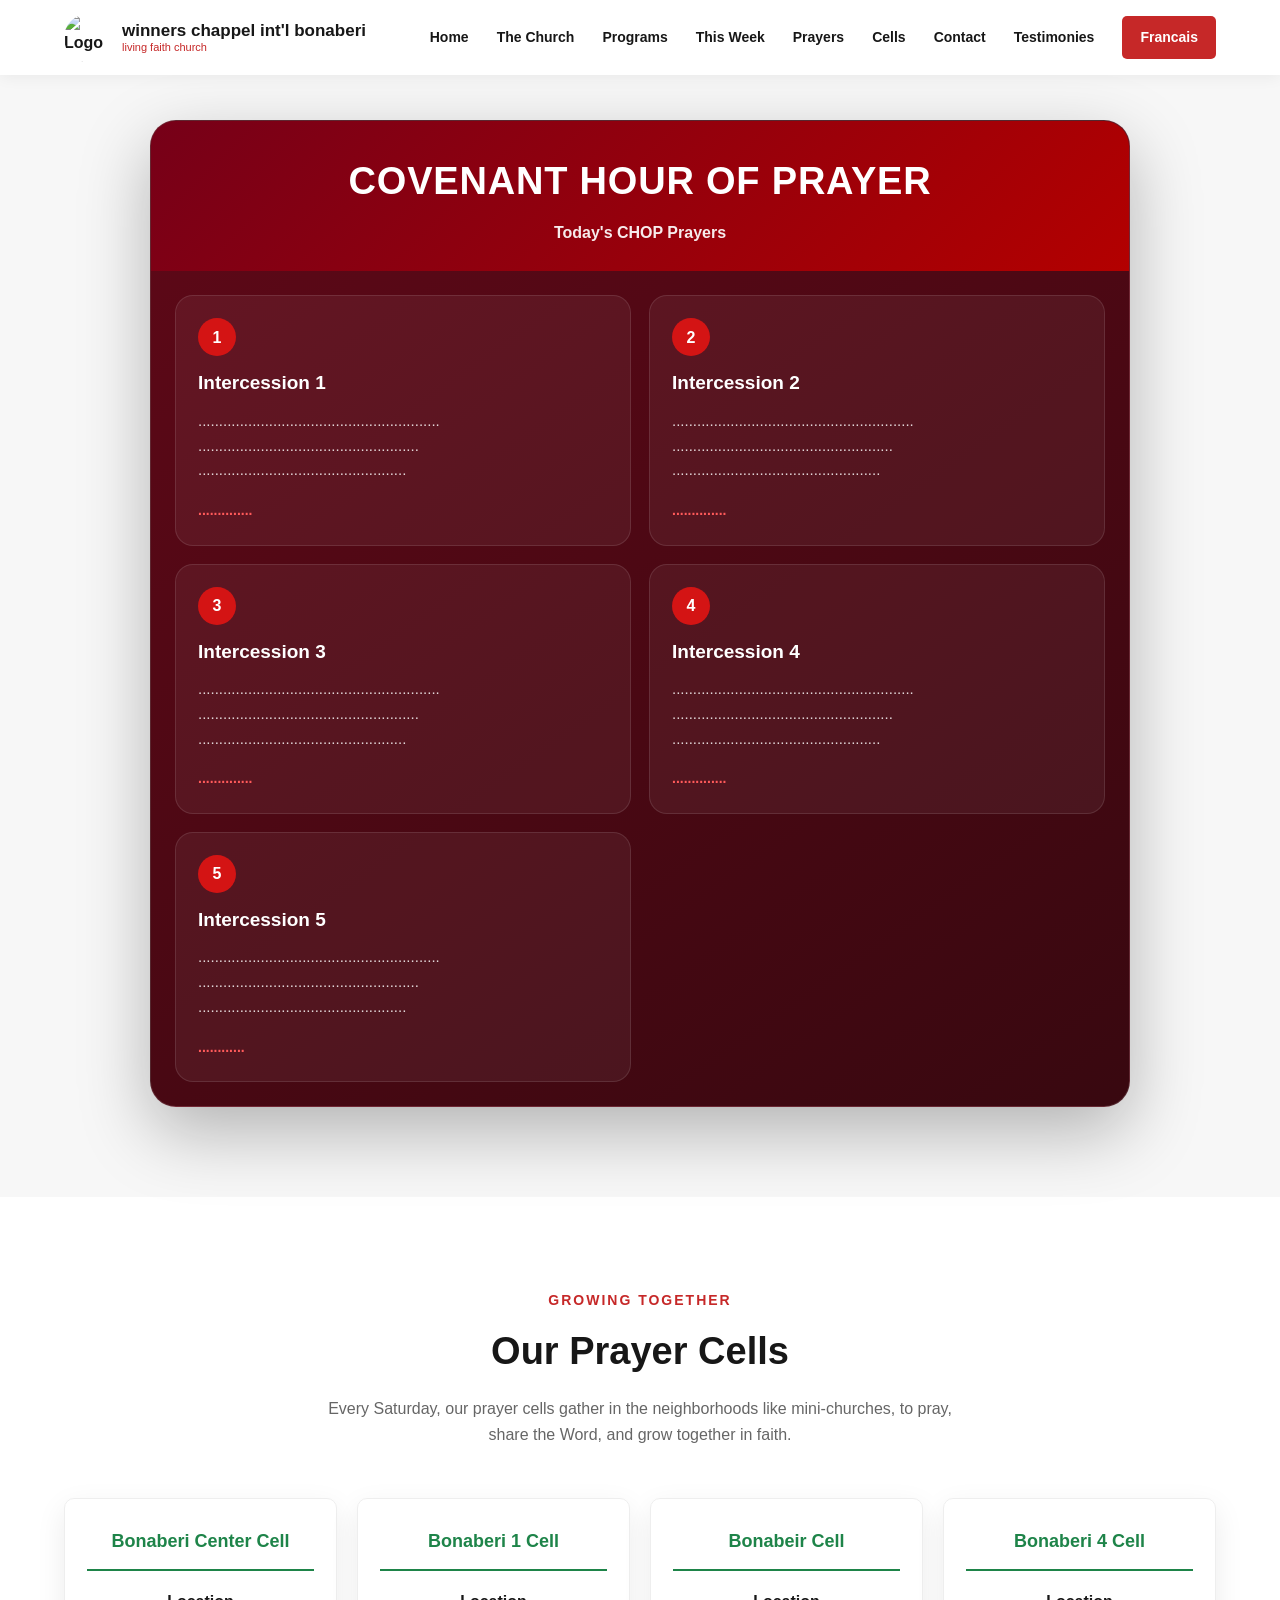
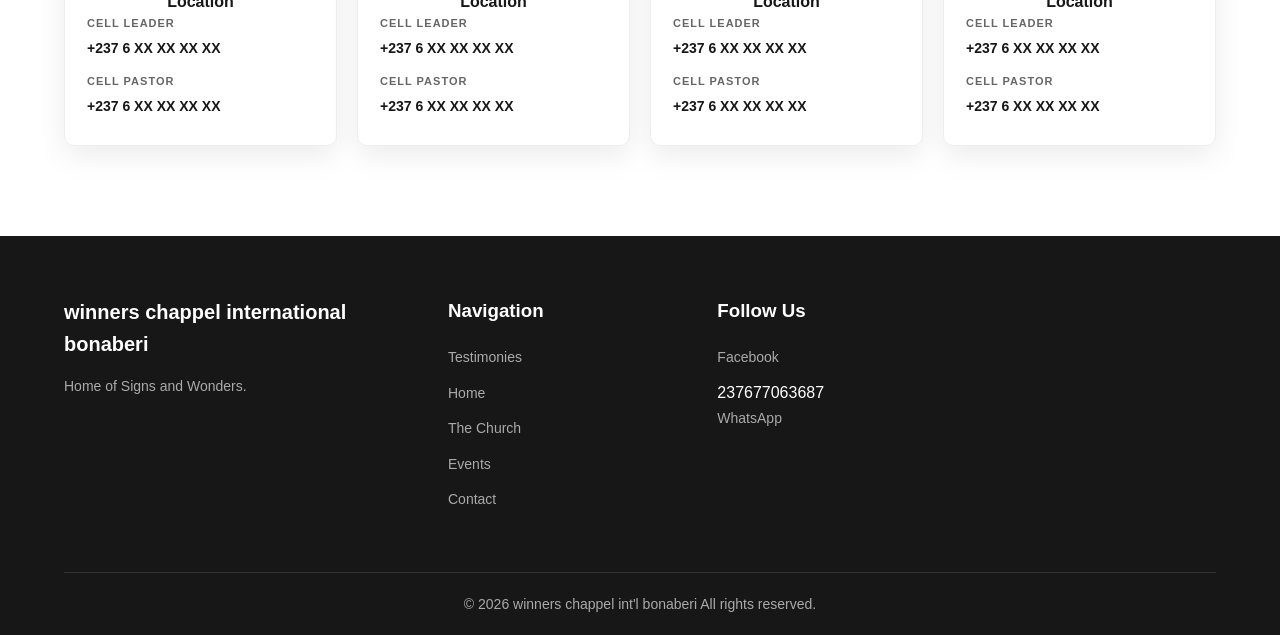
==== commit 6ffef1b0: "modification du footer , ajout du veritable numero fonctionele et correction des lespace menu pour l" ====
--- a/prayers-en.html
+++ b/prayers-en.html
@@ -396,9 +396,9 @@
                         <li>
                             <a href="https://web.facebook.com/p/Winners-Chapel-International-Bonaberi-61553169941108/" target="_blank" rel="noopener">Facebook</a>
                         </li>
-
+237677063687
                         <li>
-                            <a href="https://wa.me/2376773687" target="_blank" rel="noopener">WhatsApp</a>
+                            <a href="https://wa.me/237677063687" target="_blank" rel="noopener">WhatsApp</a>
                         </li>
 
                     </ul>
@@ -448,7 +448,22 @@
         });
 
     });
-
+    // ================================
+    // FERMER LE MENU SI CLIC EN DEHORS
+    // ================================
+
+    document.addEventListener("click", (e) => {
+
+        const clicDansLeMenu = navLinks.contains(e.target);
+        const clicSurLeBouton = menuBtn.contains(e.target);
+
+        if (!clicDansLeMenu && !clicSurLeBouton) {
+
+            navLinks.classList.remove("active");
+
+        }
+
+    });
 </script>
 </body>
 </html>
--- a/index.css
+++ b/index.css
@@ -37,10 +37,34 @@
         }
 
         body {
+            position: relative;
             font-family: Arial, Helvetica, sans-serif;
             color: var(--noir);
             background: var(--blanc);
             line-height: 1.6;
+        }
+
+        body::before {
+            content: "";
+            position: fixed;
+            top: -20px;
+            left: -20px;
+            right: -20px;
+            bottom: -20px;
+
+            background-image:
+                linear-gradient(
+                    rgba(255, 255, 255, 0.55),
+                    rgba(255, 255, 255, 0.55)
+                ),
+                url("https://encrypted-tbn0.gstatic.com/images?q=tbn:ANd9GcQwUOtUpSG4jAymvzeJlxoYQmHYR9kPQsoEW6NLw7IC_Q&s=10");
+
+            background-size: cover;
+            background-position: center;
+            background-repeat: no-repeat;
+
+            filter: blur(16px) saturate(0.5);
+            z-index: -1;
         }
 
         a {
@@ -238,33 +262,17 @@
             display: flex;
             align-items: center;
             background:
+                linear-gradient(
+                    90deg,
+                    rgba(255, 241, 241, 0.97),
+                    rgba(255, 255, 255, 0.82)
+                ),
                 url("https://encrypted-tbn0.gstatic.com/images?q=tbn:ANd9GcSDnKbUnHUh78v6cw0E40RZrIoAZJNTMDBFpCUiOqeMkQ&s=10")
                 center/cover;
         }
 
-                .hero-content {
-            position: relative;
+        .hero-content {
             max-width: 700px;
-            padding: 35px 40px;
-            border-radius: 26px;
-            overflow: hidden;
-
-            background: linear-gradient(
-                135deg,
-                rgba(255, 255, 255, 0.35),
-                rgba(255, 255, 255, 0.12)
-            );
-
-            backdrop-filter: blur(20px) saturate(180%);
-            -webkit-backdrop-filter: blur(20px) saturate(180%);
-
-            border: 1px solid rgba(255, 255, 255, 0.55);
-
-            box-shadow:
-                0 25px 60px rgba(0, 0, 0, 0.15),
-                inset 0 1px 1px rgba(255, 255, 255, 0.7),
-                inset 0 -1px 1px rgba(0, 0, 0, 0.05);
-
             animation: heroApparition 0.9s ease forwards;
         }
 
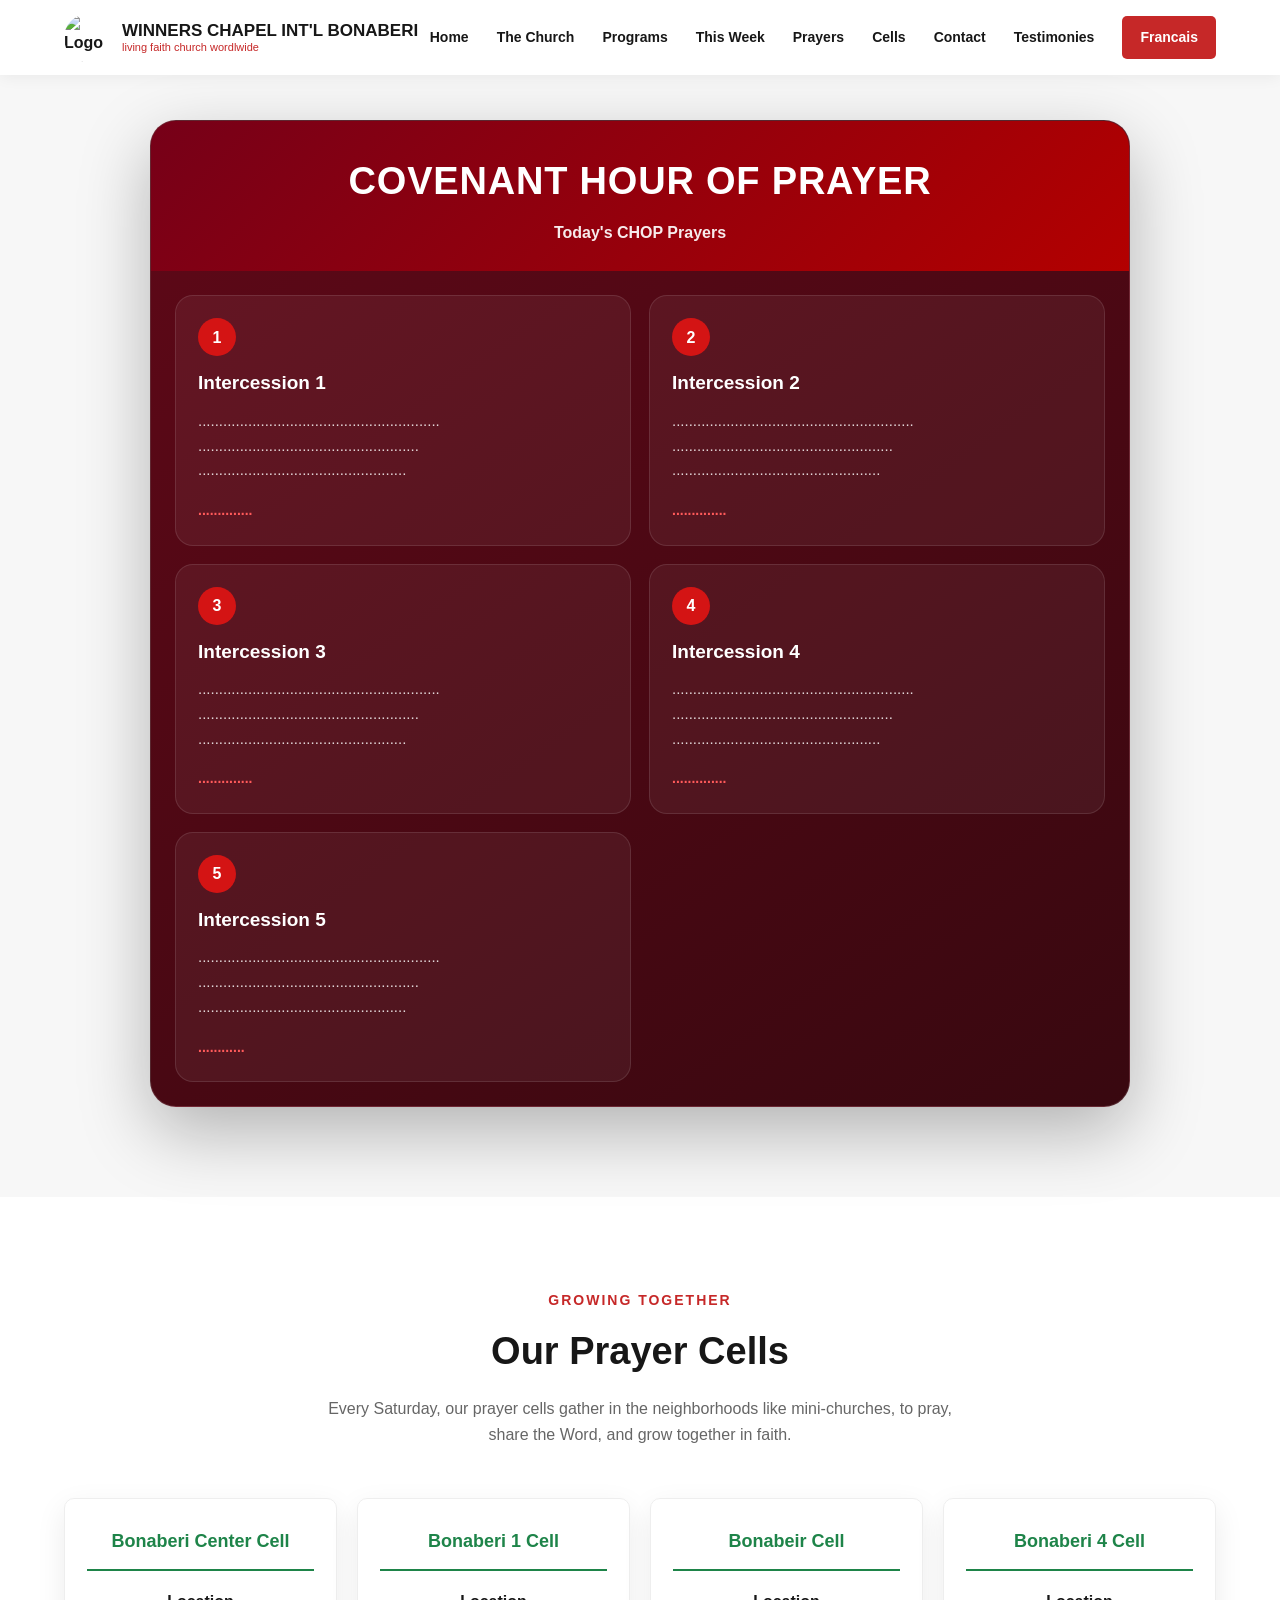
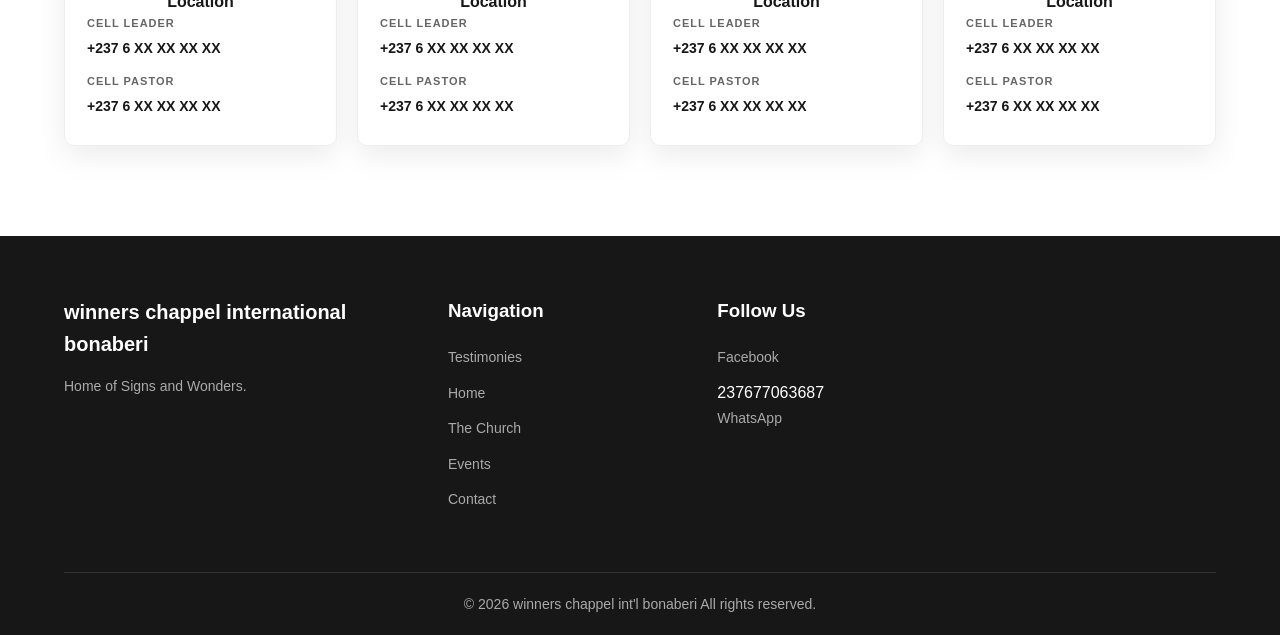
==== commit fc8e58d6: "modification 02" ====
--- a/prayers-en.html
+++ b/prayers-en.html
@@ -138,7 +138,7 @@
         <div class="container navbar">
             <a href="winners_chapel_bonaberi_en.html#accueil" class="logo">
                 <div class="logo-icon"><img src="https://encrypted-tbn0.gstatic.com/images?q=tbn:ANd9GcSeIlgCv1_vXmfp3ckdET-8tTisaETGrO4vzphiGRMA3A&s=10" alt="Logo Winners Chapel Int'l Bonaberi"></div>
-                <div class="logo-text">winners chappel int'l bonaberi<small>living faith church</small></div>
+                <div class="logo-text">WINNERS CHAPEL INT'L BONABERI<small>living faith church wordlwide</small></div>
             </a>
             <nav class="nav-links" id="navLinks">
                 <a href="winners_chapel_bonaberi_en.html#accueil">Home</a>
@@ -398,7 +398,7 @@
                         </li>
 237677063687
                         <li>
-                            <a href="https://wa.me/237677063687" target="_blank" rel="noopener">WhatsApp</a>
+                            <a href="https://wa.me/237677063687https://encrypted-tbn0.gstatic.com/images?q=tbn:ANd9GcSAjOaV2o7K1vqkKlxfIgnZf_ok9NkXSPids3sqKl9elA&s=10" target="_blank" rel="noopener">WhatsApp</a>
                         </li>
 
                     </ul>
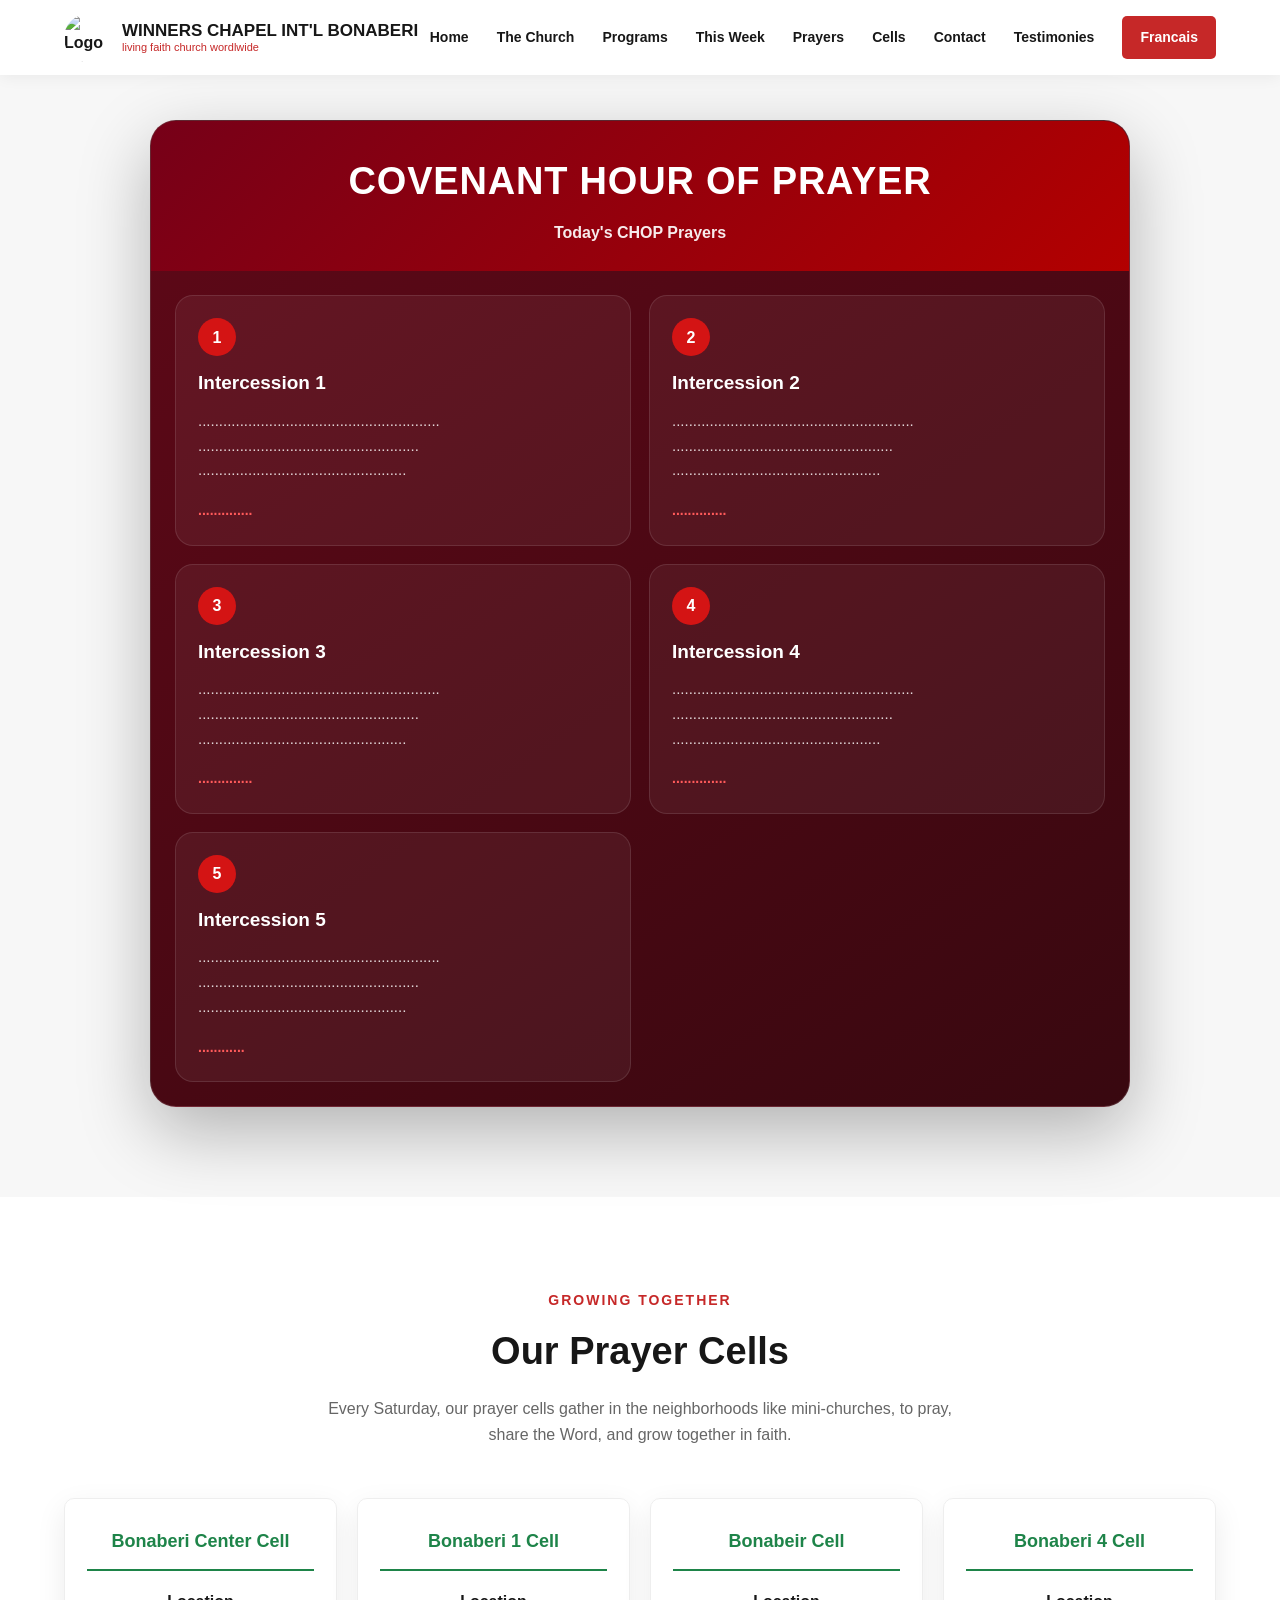
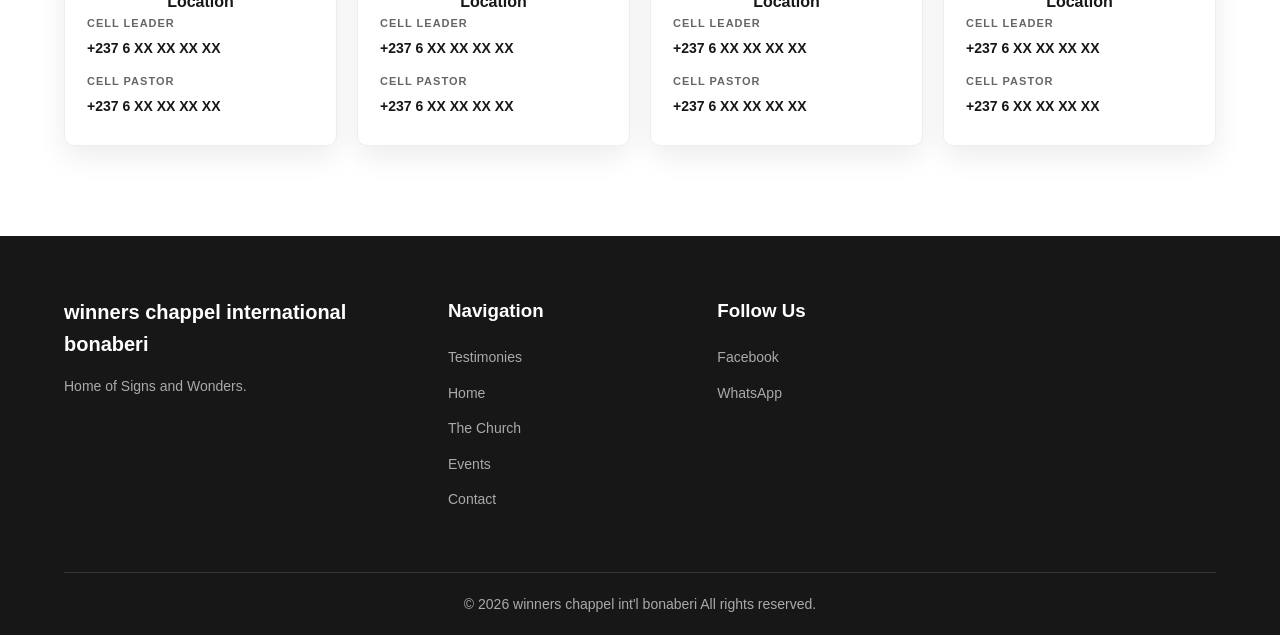
==== commit f67dabea: "ajout du faicon , modificationdu message du referencement" ====
--- a/prayers-en.html
+++ b/prayers-en.html
@@ -4,7 +4,23 @@
     <meta charset="UTF-8">
     <meta name="viewport" content="width=device-width, initial-scale=1.0">
 
-    <title>WCI Prayer and Cell</title>
+    <title>Prayers and Cell Groups - Winners Chapel International Bonaberi (WCI Bonaberi)</title>
+
+    <meta name="description"
+          content="Covenant Hour of Prayer and prayer cell groups of Winners Chapel International Bonaberi (WCI Bonaberi) in Douala.">
+
+    <link rel="icon" type="image/png" href="favicon.png">
+
+    <link rel="canonical" href="https://wcibonaberi.com/prayers-en.html">
+    <link rel="alternate" hreflang="fr" href="https://wcibonaberi.com/prayers-fr.html">
+    <link rel="alternate" hreflang="en" href="https://wcibonaberi.com/prayers-en.html">
+
+    <meta property="og:type" content="website">
+    <meta property="og:title" content="Prayers and Cell Groups - WCI Bonaberi">
+    <meta property="og:description" content="Covenant Hour of Prayer and prayer cell groups of Winners Chapel International Bonaberi.">
+    <meta property="og:image" content="https://encrypted-tbn0.gstatic.com/images?q=tbn:ANd9GcSeIlgCv1_vXmfp3ckdET-8tTisaETGrO4vzphiGRMA3A&s=10">
+    <meta property="og:url" content="https://wcibonaberi.com/prayers-en.html">
+    <meta property="og:locale" content="en_US">
     
 
   <link rel="stylesheet" href="index.css">
@@ -150,7 +166,11 @@
                 <a href="winners_chapel_bonaberi_en.html#contact">Contact</a>
                 <a href="testimonies_.html">Testimonies</a>
                 <a href="prayers-fr.html" class="nav-donate">Francais</a>
-            </nav>
+            </nav>  
+              <div class="header-quick-links">
+                <a href="winners_chapel_bonaberi_en.html#programes">Programs</a>
+                <a href="testimonies_.html">Testimonies</a>
+             </div>
             <button class="menu-btn" id="menuBtn" aria-label="Open menu">☰</button>
         </div>
     </header>
@@ -396,9 +416,9 @@
                         <li>
                             <a href="https://web.facebook.com/p/Winners-Chapel-International-Bonaberi-61553169941108/" target="_blank" rel="noopener">Facebook</a>
                         </li>
-237677063687
+
                         <li>
-                            <a href="https://wa.me/237677063687https://encrypted-tbn0.gstatic.com/images?q=tbn:ANd9GcSAjOaV2o7K1vqkKlxfIgnZf_ok9NkXSPids3sqKl9elA&s=10" target="_blank" rel="noopener">WhatsApp</a>
+                            <a href="https://wa.me/237677063687" target="_blank" rel="noopener">WhatsApp</a>
                         </li>
 
                     </ul>
--- a/index.css
+++ b/index.css
@@ -249,6 +249,38 @@
             border: none;
             font-size: 28px;
             cursor: pointer;
+        }
+                .menu-btn {
+            display: none;
+            background: none;
+            border: none;
+            font-size: 28px;
+            cursor: pointer;
+        }
+
+        .header-quick-links {
+            display: none;
+        }
+
+        @media (max-width: 900px) {
+
+            .header-quick-links {
+                display: flex;
+                gap: 14px;
+                align-items: center;
+                margin-right: 12px;
+            }
+
+            .header-quick-links a {
+                font-size: 12px;
+                font-weight: 700;
+                color: var(--rouge);
+                white-space: nowrap;
+            }
+
+            .header-quick-links a:hover {
+                color: var(--bordeaux);
+            }
         }
 
 
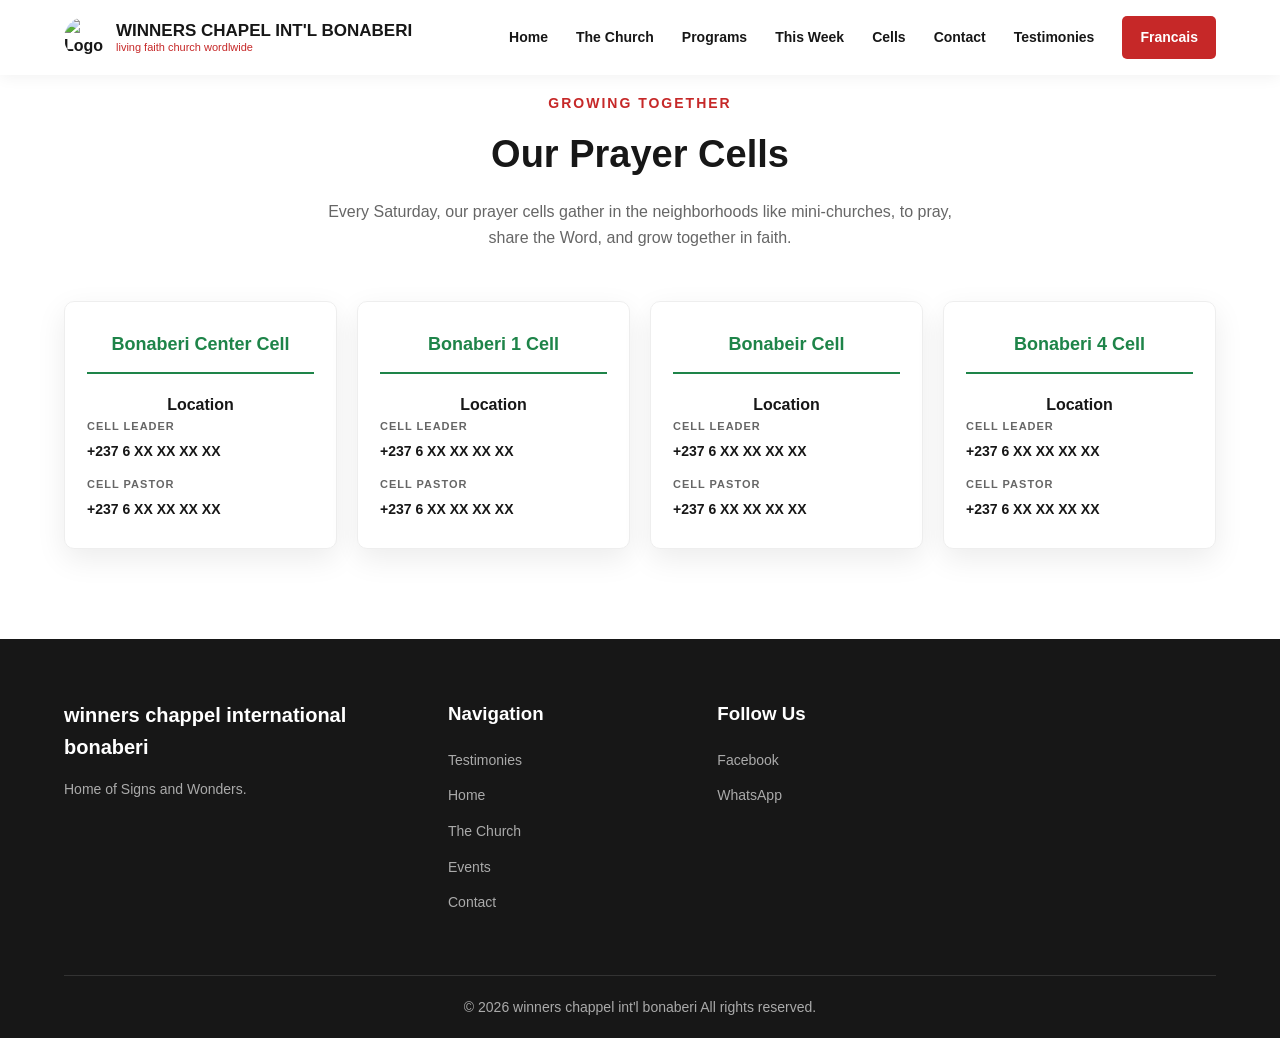
==== commit a09684c5: "modificationde la taille du header et retrait de la page preayer" ====
--- a/prayers-en.html
+++ b/prayers-en.html
@@ -161,7 +161,7 @@
                 <a href="winners_chapel_bonaberi_en.html#eglise">The Church</a>
                 <a href="winners_chapel_bonaberi_en.html#programes">Programs</a>
                 <a href="winners_chapel_bonaberi_en.html#Agenda">This Week</a>
-                <a href="#prieres">Prayers</a>
+
                 <a href="#cellules">Cells</a>
                 <a href="winners_chapel_bonaberi_en.html#contact">Contact</a>
                 <a href="testimonies_.html">Testimonies</a>
@@ -175,68 +175,7 @@
         </div>
     </header>
 
-    <section class="section prieres-section" id="prieres">
-        <div class="container">
-
-            <div class="covenant-card">
-
-                <div class="covenant-header">
-                    <h2 class="covenant-title">Covenant Hour of Prayer</h2>
-                    <div class="covenant-date">Today's CHOP Prayers </div>
-                </div>
-
-                <div class="prayer-subcards">
-
-                    <article class="prayer-subcard">
-                        <span class="prayer-number">1</span>
-                        <h3>Intercession 1</h3>
-                        <p>..........................................................<br>
-                        .....................................................<br>
-                    ..................................................</p>
-                        <span class="prayer-reference">..............</span>
-                    </article>
-
-                    <article class="prayer-subcard">
-                        <span class="prayer-number">2</span>
-                        <h3>Intercession 2</h3>
-                        <p>..........................................................<br>
-                        .....................................................<br>
-                    ..................................................</p>
-                        <span class="prayer-reference">..............</span>
-                    </article>
-
-                    <article class="prayer-subcard">
-                        <span class="prayer-number">3</span>
-                        <h3>Intercession 3</h3>
-                        <p>..........................................................<br>
-                        .....................................................<br>
-                    ..................................................</p>
-                        <span class="prayer-reference">..............</span>
-                    </article>
-
-                    <article class="prayer-subcard">
-                        <span class="prayer-number">4</span>
-                        <h3>Intercession 4</h3>
-                        <p>..........................................................<br>
-                        .....................................................<br>
-                    ..................................................</p>
-                        <span class="prayer-reference">..............</span>
-                    </article>
-
-                    <article class="prayer-subcard">
-                        <span class="prayer-number">5</span>
-                        <h3>Intercession 5</h3>
-                        <p>..........................................................<br>
-                        .....................................................<br>
-                    ..................................................</p>
-                        <span class="prayer-reference">............</span>
-                    </article>
-
-                </div>
-            </div>
-
-        </div>
-    </section>
+   
     <!-- =========================================
          CELLULES
     ========================================== -->
--- a/index.css
+++ b/index.css
@@ -173,7 +173,8 @@
         }
 
         .navbar {
-            height: 75px;
+            height: auto;
+            min-height: 75px;
             display: flex;
             align-items: center;
             justify-content: space-between;
@@ -187,9 +188,9 @@
         }
 
         .logo-icon {
-            width: 48px;
-            height: 48px;
-            flex: 0 0 48px;
+            width: 42px;
+            height: 42px;
+            flex: 0 0 42px;
             border-radius: 50%;
             overflow: hidden;
             background: white;
@@ -263,7 +264,6 @@
         }
 
         @media (max-width: 900px) {
-
             .header-quick-links {
                 display: flex;
                 gap: 14px;
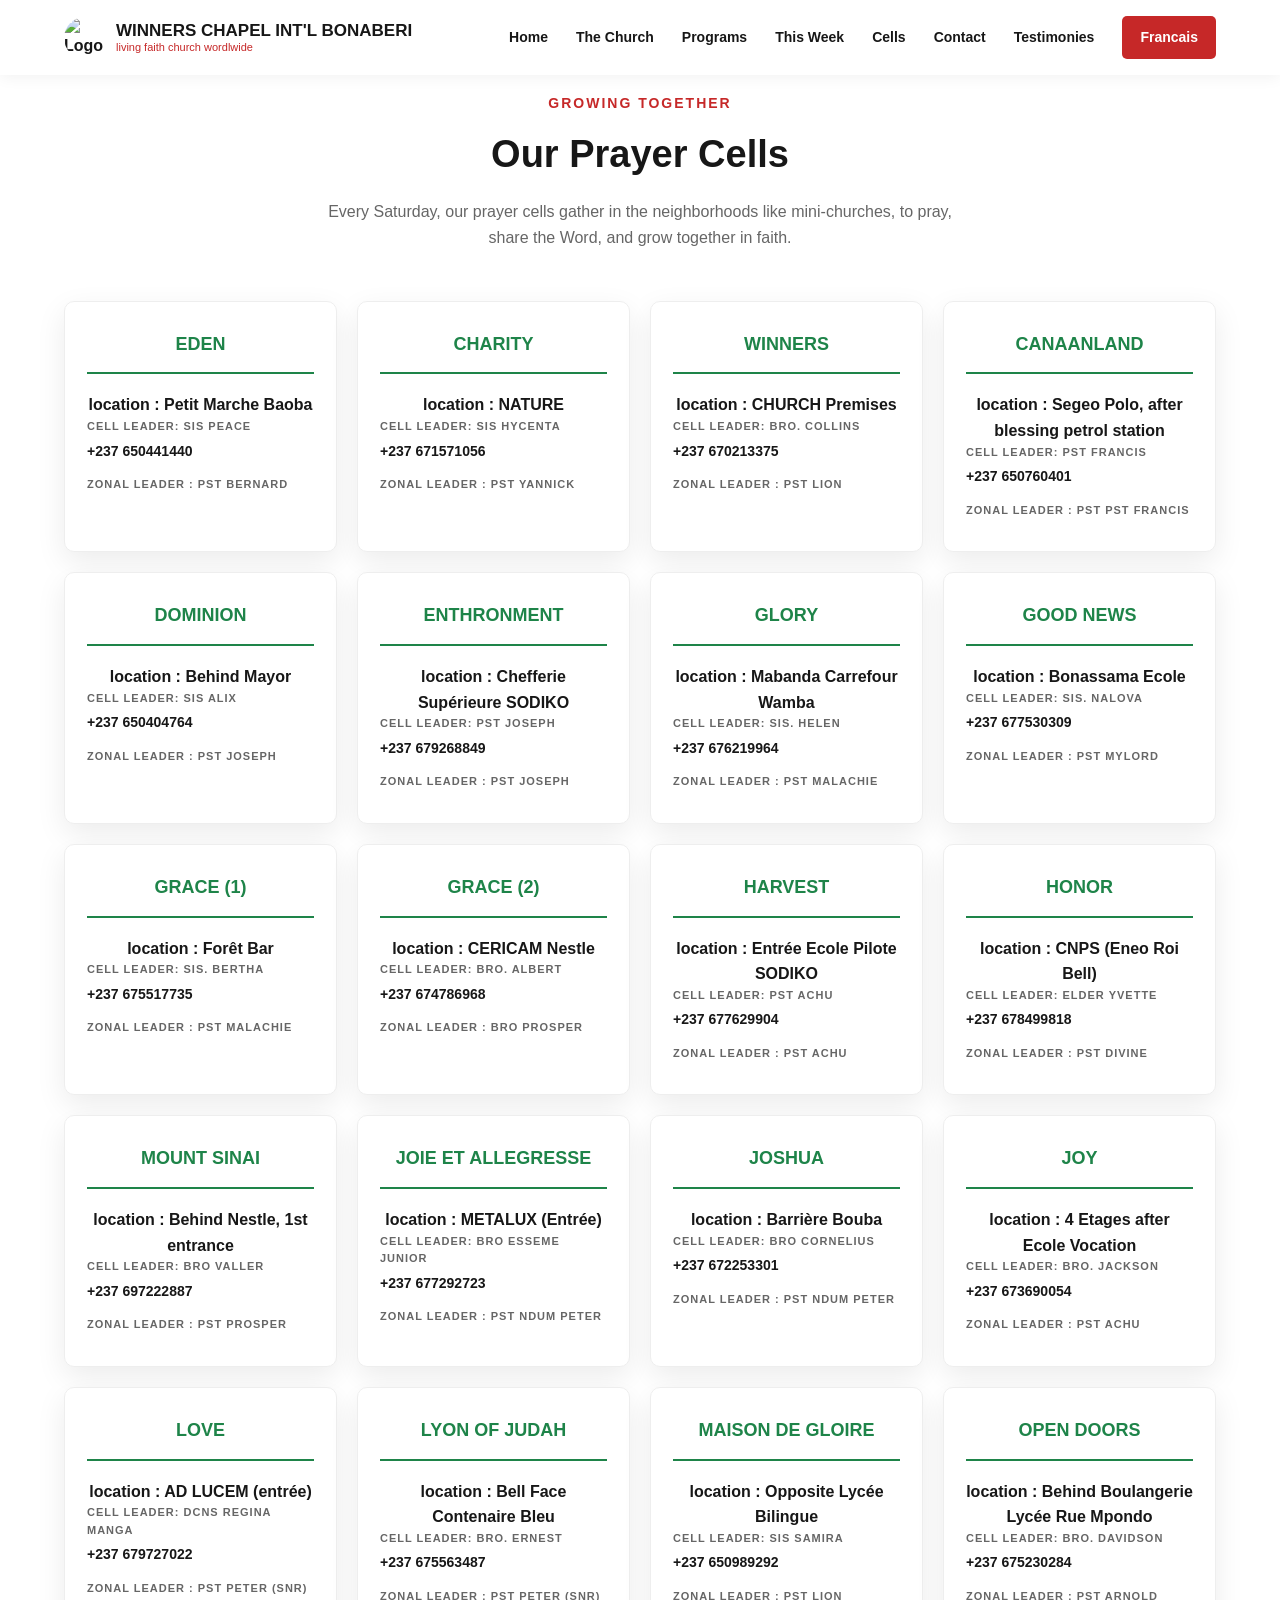
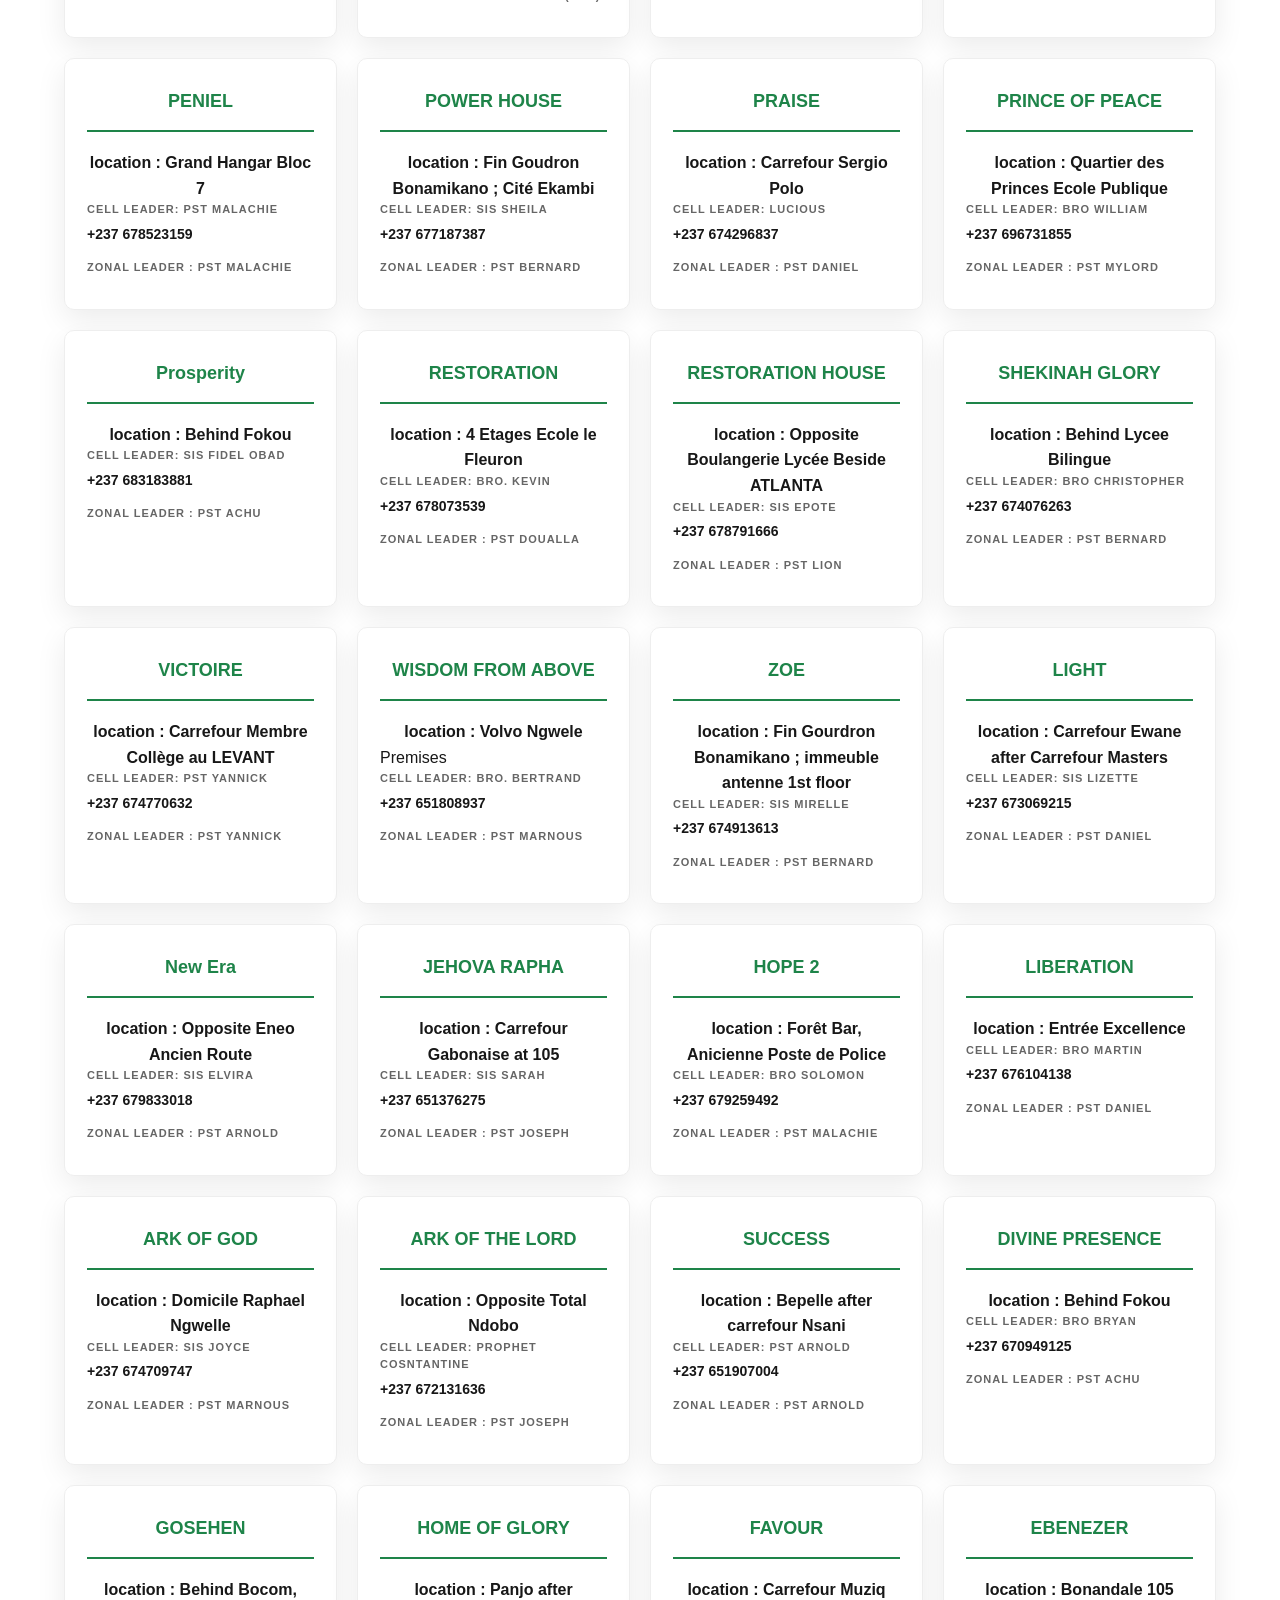
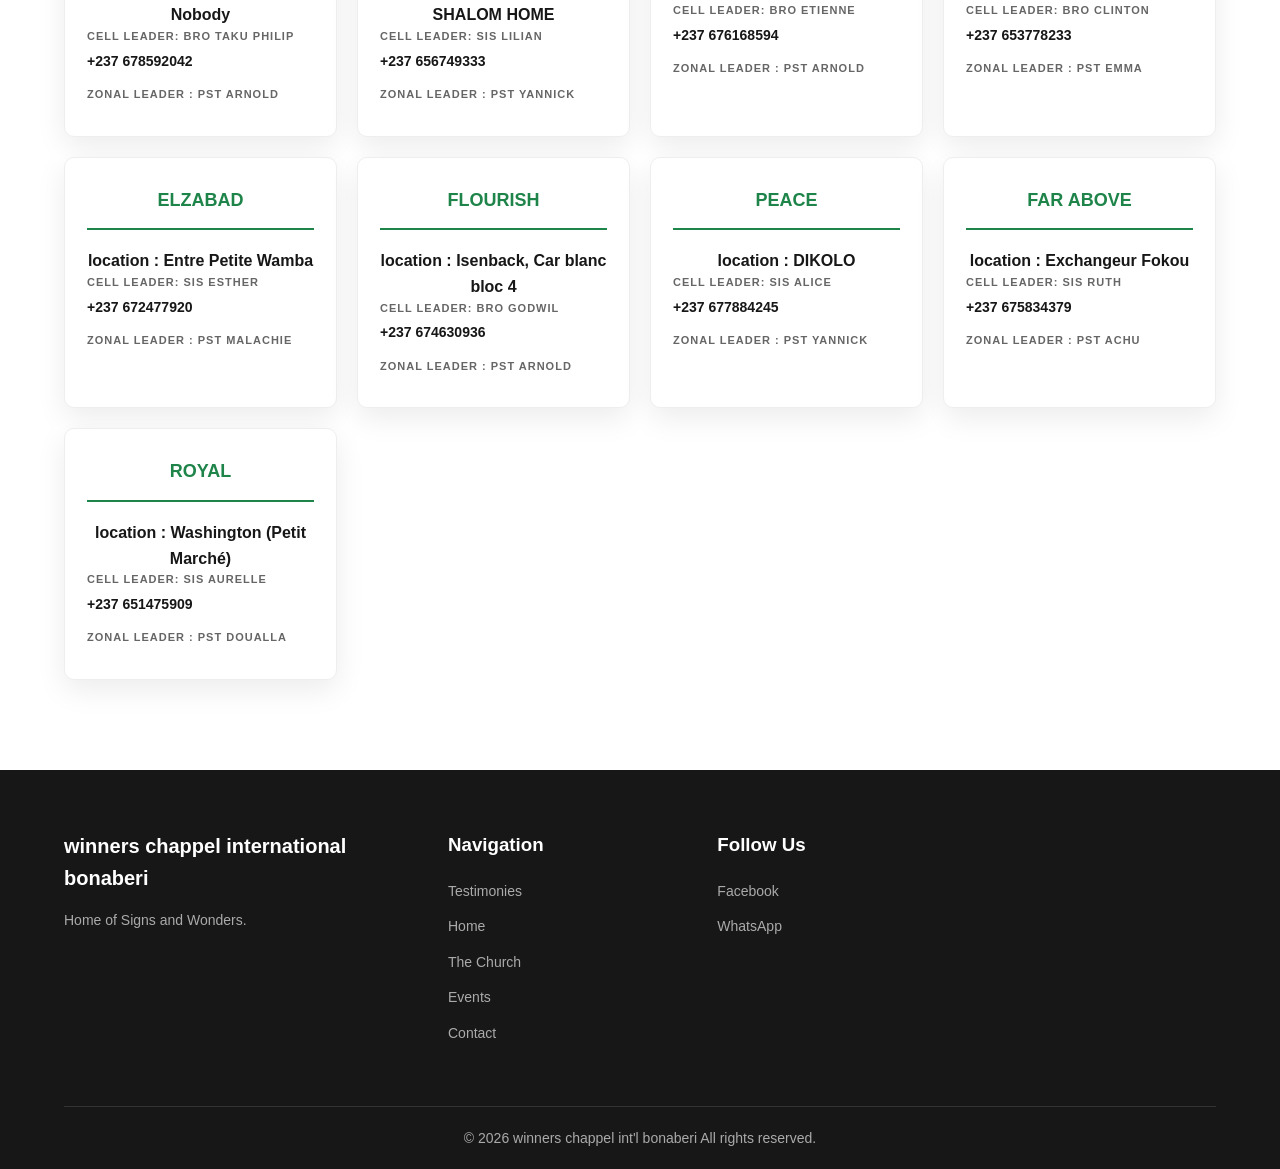
==== commit 6ee865da: "ajout des modification des cellule de maisons 1.1" ====
--- a/prayers-en.html
+++ b/prayers-en.html
@@ -201,91 +201,936 @@
 
             <div class="cellules-grid">
 
-                <div class="cellule-card">
-
-                    <h3 class="cellule-title">Bonaberi Center Cell</h3>
-                    <h4>Location </h4>
-
-                    <div class="cellule-contact">
-
-                        <div class="cellule-contact-item">
-                            <span class="cellule-label">Cell Leader</span>
-                            <p>+237 6 XX XX XX XX</p>
-                        </div>
-
-                        <div class="cellule-contact-item">
-                            <span class="cellule-label">Cell Pastor</span>
-                            <p>+237 6 XX XX XX XX</p>
-                        </div>
-
-                    </div>
-
-                </div>
-
-
-                <div class="cellule-card">
-
-                    <h3 class="cellule-title">Bonaberi 1 Cell</h3>
-                    <h4>Location </h4>
-
-                    <div class="cellule-contact">
-
-                        <div class="cellule-contact-item">
-                            <span class="cellule-label">Cell Leader</span>
-                            <p>+237 6 XX XX XX XX</p>
-                        </div>
-
-                        <div class="cellule-contact-item">
-                            <span class="cellule-label">Cell Pastor</span>
-                            <p>+237 6 XX XX XX XX</p>
-                        </div>
-
-                    </div>
-
-                </div>
-
-
-                <div class="cellule-card">
-
-                    <h3 class="cellule-title">Bonabeir Cell</h3>
-                    <h4>Location </h4>
-
-                    <div class="cellule-contact">
-
-                        <div class="cellule-contact-item">
-                            <span class="cellule-label">Cell Leader</span>
-                            <p>+237 6 XX XX XX XX</p>
-                        </div>
-
-                        <div class="cellule-contact-item">
-                            <span class="cellule-label">Cell Pastor</span>
-                            <p>+237 6 XX XX XX XX</p>
-                        </div>
-
-                    </div>
-
-                </div>
-                <div class="cellule-card">
-
-                    <h3 class="cellule-title">Bonaberi 4 Cell</h3>
-                    <h4>Location </h4>
-
-                    <div class="cellule-contact">
-
-                        <div class="cellule-contact-item">
-                            <span class="cellule-label">Cell Leader</span>
-                            <p>+237 6 XX XX XX XX</p>
-                        </div>
-
-                        <div class="cellule-contact-item">
-                            <span class="cellule-label">Cell Pastor</span>
-                            <p>+237 6 XX XX XX XX</p>
-                        </div>
-
-                    </div>
-
-                </div>
-                
+               <div class="cellule-card">
+
+<h3 class="cellule-title"> EDEN </h3>
+<h4> location : Petit Marche Baoba </h4>
+
+<div class="cellule-contact">
+
+<div class="cellule-contact-item">
+<span class="cellule-label">Cell Leader: Sis Peace </span>
+<p>+237 650441440</p>
+</div>
+
+<div class="cellule-contact-item">
+<span class="cellule-label">zonal leader : Pst Bernard</span>
+</div>
+</div>
+
+</div>
+
+<div class="cellule-card">
+
+<h3 class="cellule-title"> CHARITY </h3>
+<h4> location : NATURE </h4>
+
+<div class="cellule-contact">
+
+<div class="cellule-contact-item">
+<span class="cellule-label">Cell Leader: Sis Hycenta </span>
+<p>+237 671571056</p>
+</div>
+
+<div class="cellule-contact-item">
+<span class="cellule-label">zonal leader : Pst Yannick</span>
+</div>
+</div>
+
+</div>
+
+<div class="cellule-card">
+
+<h3 class="cellule-title"> WINNERS </h3>
+<h4> location : CHURCH Premises </h4>
+
+<div class="cellule-contact">
+
+<div class="cellule-contact-item">
+<span class="cellule-label">Cell Leader: Bro. Collins</span>
+<p>+237 670213375 </p>
+</div>
+
+<div class="cellule-contact-item">
+<span class="cellule-label">zonal leader : Pst Lion</span>
+</div>
+</div>
+
+</div>
+
+<div class="cellule-card">
+
+<h3 class="cellule-title"> CANAANLAND </h3>
+<h4> location : Segeo Polo, after blessing petrol station </h4>
+
+<div class="cellule-contact">
+
+<div class="cellule-contact-item">
+<span class="cellule-label">Cell Leader: Pst Francis </span>
+<p>+237 650760401</p>
+</div>
+
+<div class="cellule-contact-item">
+<span class="cellule-label">zonal leader : Pst Pst Francis</span>
+</div>
+</div>
+
+</div>
+
+<div class="cellule-card">
+
+<h3 class="cellule-title"> DOMINION </h3>
+<h4> location : Behind Mayor </h4>
+
+<div class="cellule-contact">
+
+<div class="cellule-contact-item">
+<span class="cellule-label">Cell Leader: Sis Alix </span>
+<p>+237 650404764</p>
+</div>
+
+<div class="cellule-contact-item">
+<span class="cellule-label">zonal leader : Pst Joseph</span>
+</div>
+</div>
+
+</div>
+
+<div class="cellule-card">
+
+<h3 class="cellule-title"> ENTHRONMENT </h3>
+<h4> location : Chefferie Supérieure SODIKO </h4>
+
+<div class="cellule-contact">
+
+<div class="cellule-contact-item">
+<span class="cellule-label">Cell Leader: Pst Joseph </span>
+<p>+237 679268849</p>
+</div>
+
+<div class="cellule-contact-item">
+<span class="cellule-label">zonal leader : Pst Joseph</span>
+</div>
+</div>
+
+</div>
+
+<div class="cellule-card">
+
+<h3 class="cellule-title"> GLORY </h3>
+<h4> location : Mabanda Carrefour Wamba </h4>
+
+<div class="cellule-contact">
+
+<div class="cellule-contact-item">
+<span class="cellule-label">Cell Leader: Sis. Helen </span>
+<p>+237 676219964</p>
+</div>
+
+<div class="cellule-contact-item">
+<span class="cellule-label">zonal leader : Pst Malachie</span>
+</div>
+</div>
+
+</div>
+
+<div class="cellule-card">
+
+<h3 class="cellule-title"> GOOD NEWS </h3>
+<h4> location : Bonassama Ecole </h4>
+
+<div class="cellule-contact">
+
+<div class="cellule-contact-item">
+<span class="cellule-label">Cell Leader: Sis. Nalova </span>
+<p>+237 677530309</p>
+</div>
+
+<div class="cellule-contact-item">
+<span class="cellule-label">zonal leader : Pst Mylord</span>
+</div>
+</div>
+
+</div>
+
+<div class="cellule-card">
+
+<h3 class="cellule-title"> GRACE (1) </h3>
+<h4> location : Forêt Bar </h4>
+
+<div class="cellule-contact">
+
+<div class="cellule-contact-item">
+<span class="cellule-label">Cell Leader: Sis. Bertha </span>
+<p>+237 675517735</p>
+</div>
+
+<div class="cellule-contact-item">
+<span class="cellule-label">zonal leader : Pst Malachie</span>
+</div>
+</div>
+
+</div>
+
+<div class="cellule-card">
+
+<h3 class="cellule-title"> GRACE (2) </h3>
+<h4> location : CERICAM Nestle </h4>
+
+<div class="cellule-contact">
+
+<div class="cellule-contact-item">
+<span class="cellule-label">Cell Leader: Bro. Albert </span>
+<p>+237 674786968</p>
+</div>
+
+<div class="cellule-contact-item">
+<span class="cellule-label">zonal leader : Bro Prosper</span>
+</div>
+</div>
+
+</div>
+
+<div class="cellule-card">
+
+<h3 class="cellule-title"> HARVEST </h3>
+<h4> location : Entrée Ecole Pilote SODIKO </h4>
+
+<div class="cellule-contact">
+
+<div class="cellule-contact-item">
+<span class="cellule-label">Cell Leader: Pst Achu </span>
+<p>+237 677629904</p>
+</div>
+
+<div class="cellule-contact-item">
+<span class="cellule-label">zonal leader : Pst Achu</span>
+</div>
+</div>
+
+</div>
+
+<div class="cellule-card">
+
+<h3 class="cellule-title"> HONOR </h3>
+<h4> location : CNPS (Eneo Roi Bell) </h4>
+
+<div class="cellule-contact">
+
+<div class="cellule-contact-item">
+<span class="cellule-label">Cell Leader: Elder Yvette </span>
+<p>+237 678499818</p>
+</div>
+
+<div class="cellule-contact-item">
+<span class="cellule-label">zonal leader : Pst Divine</span>
+</div>
+</div>
+
+</div>
+
+<div class="cellule-card">
+
+<h3 class="cellule-title"> MOUNT SINAI </h3>
+<h4> location : Behind Nestle, 1st entrance </h4>
+
+<div class="cellule-contact">
+
+<div class="cellule-contact-item">
+<span class="cellule-label">Cell Leader: Bro Valler </span>
+<p>+237 697222887</p>
+</div>
+
+<div class="cellule-contact-item">
+<span class="cellule-label">zonal leader : Pst Prosper</span>
+</div>
+</div>
+
+</div>
+
+<div class="cellule-card">
+
+<h3 class="cellule-title"> JOIE ET ALLEGRESSE </h3>
+<h4> location : METALUX (Entrée) </h4>
+
+<div class="cellule-contact">
+
+<div class="cellule-contact-item">
+<span class="cellule-label">Cell Leader: Bro Esseme Junior </span>
+<p>+237 677292723</p>
+</div>
+
+<div class="cellule-contact-item">
+<span class="cellule-label">zonal leader : Pst Ndum Peter</span>
+</div>
+</div>
+
+</div>
+
+<div class="cellule-card">
+
+<h3 class="cellule-title"> JOSHUA </h3>
+<h4> location : Barrière Bouba </h4>
+
+<div class="cellule-contact">
+
+<div class="cellule-contact-item">
+<span class="cellule-label">Cell Leader: Bro Cornelius </span>
+<p>+237 672253301</p>
+</div>
+
+<div class="cellule-contact-item">
+<span class="cellule-label">zonal leader : Pst Ndum Peter</span>
+</div>
+</div>
+
+</div>
+
+<div class="cellule-card">
+
+<h3 class="cellule-title"> JOY </h3>
+<h4> location : 4 Etages after Ecole Vocation </h4>
+
+<div class="cellule-contact">
+
+<div class="cellule-contact-item">
+<span class="cellule-label">Cell Leader: Bro. Jackson </span>
+<p>+237 673690054</p>
+</div>
+
+<div class="cellule-contact-item">
+<span class="cellule-label">zonal leader : Pst Achu</span>
+</div>
+</div>
+
+</div>
+
+<div class="cellule-card">
+
+<h3 class="cellule-title"> LOVE </h3>
+<h4> location : AD LUCEM (entrée) </h4>
+
+<div class="cellule-contact">
+
+<div class="cellule-contact-item">
+<span class="cellule-label">Cell Leader: Dcns Regina Manga </span>
+<p>+237 679727022</p>
+</div>
+
+<div class="cellule-contact-item">
+<span class="cellule-label">zonal leader : Pst Peter (snr)</span>
+</div>
+</div>
+
+</div>
+
+<div class="cellule-card">
+
+<h3 class="cellule-title"> LYON OF JUDAH </h3>
+<h4> location : Bell Face Contenaire Bleu </h4>
+
+<div class="cellule-contact">
+
+<div class="cellule-contact-item">
+<span class="cellule-label">Cell Leader: Bro. Ernest </span>
+<p>+237 675563487</p>
+</div>
+
+<div class="cellule-contact-item">
+<span class="cellule-label">zonal leader : Pst Peter (snr)</span>
+</div>
+</div>
+
+</div>
+
+<div class="cellule-card">
+
+<h3 class="cellule-title"> MAISON DE GLOIRE </h3>
+<h4> location : Opposite Lycée Bilingue </h4>
+
+<div class="cellule-contact">
+
+<div class="cellule-contact-item">
+<span class="cellule-label">Cell Leader: Sis Samira </span>
+<p>+237 650989292</p>
+</div>
+
+<div class="cellule-contact-item">
+<span class="cellule-label">zonal leader : Pst Lion</span>
+</div>
+</div>
+
+</div>
+
+<div class="cellule-card">
+
+<h3 class="cellule-title"> OPEN DOORS </h3>
+<h4> location : Behind Boulangerie Lycée Rue Mpondo </h4>
+
+<div class="cellule-contact">
+
+<div class="cellule-contact-item">
+<span class="cellule-label">Cell Leader: Bro. Davidson </span>
+<p>+237 675230284</p>
+</div>
+
+<div class="cellule-contact-item">
+<span class="cellule-label">zonal leader : Pst Arnold</span>
+</div>
+</div>
+
+</div>
+
+<div class="cellule-card">
+
+<h3 class="cellule-title"> PENIEL </h3>
+<h4> location : Grand Hangar Bloc 7 </h4>
+
+<div class="cellule-contact">
+
+<div class="cellule-contact-item">
+<span class="cellule-label">Cell Leader: Pst Malachie </span>
+<p>+237 678523159</p>
+</div>
+
+<div class="cellule-contact-item">
+<span class="cellule-label">zonal leader : Pst Malachie</span>
+</div>
+</div>
+
+</div>
+
+<div class="cellule-card">
+
+<h3 class="cellule-title"> POWER HOUSE </h3>
+<h4> location : Fin Goudron Bonamikano ; Cité Ekambi </h4>
+
+<div class="cellule-contact">
+
+<div class="cellule-contact-item">
+<span class="cellule-label">Cell Leader: Sis Sheila </span>
+<p>+237 677187387</p>
+</div>
+
+<div class="cellule-contact-item">
+<span class="cellule-label">zonal leader : Pst Bernard</span>
+</div>
+</div>
+
+</div>
+
+<div class="cellule-card">
+
+<h3 class="cellule-title"> PRAISE </h3>
+<h4> location : Carrefour Sergio Polo </h4>
+
+<div class="cellule-contact">
+
+<div class="cellule-contact-item">
+<span class="cellule-label">Cell Leader: Lucious </span>
+<p>+237 674296837</p>
+</div>
+
+<div class="cellule-contact-item">
+<span class="cellule-label">zonal leader : Pst Daniel</span>
+</div>
+</div>
+
+</div>
+
+<div class="cellule-card">
+
+<h3 class="cellule-title"> PRINCE OF PEACE </h3>
+<h4> location : Quartier des Princes Ecole Publique </h4>
+
+<div class="cellule-contact">
+
+<div class="cellule-contact-item">
+<span class="cellule-label">Cell Leader: Bro William </span>
+<p>+237 696731855</p>
+</div>
+
+<div class="cellule-contact-item">
+<span class="cellule-label">zonal leader : Pst Mylord</span>
+</div>
+</div>
+
+</div>
+
+<div class="cellule-card">
+
+<h3 class="cellule-title"> Prosperity </h3>
+<h4> location : Behind Fokou </h4>
+
+<div class="cellule-contact">
+
+<div class="cellule-contact-item">
+<span class="cellule-label">Cell Leader: Sis Fidel Obad </span>
+<p>+237 683183881</p>
+</div>
+
+<div class="cellule-contact-item">
+<span class="cellule-label">zonal leader : Pst Achu</span>
+</div>
+</div>
+
+</div>
+
+<div class="cellule-card">
+
+<h3 class="cellule-title"> RESTORATION </h3>
+<h4> location : 4 Etages Ecole le Fleuron </h4>
+
+<div class="cellule-contact">
+
+<div class="cellule-contact-item">
+<span class="cellule-label">Cell Leader: Bro. Kevin </span>
+<p>+237 678073539</p>
+</div>
+
+<div class="cellule-contact-item">
+<span class="cellule-label">zonal leader : Pst Doualla</span>
+</div>
+</div>
+
+</div>
+
+<div class="cellule-card">
+
+<h3 class="cellule-title"> RESTORATION HOUSE </h3>
+<h4> location : Opposite Boulangerie Lycée Beside ATLANTA </h4>
+
+<div class="cellule-contact">
+
+<div class="cellule-contact-item">
+<span class="cellule-label">Cell Leader: Sis Epote </span>
+<p>+237 678791666</p>
+</div>
+
+<div class="cellule-contact-item">
+<span class="cellule-label">zonal leader : Pst Lion</span>
+</div>
+</div>
+
+</div>
+
+<div class="cellule-card">
+
+<h3 class="cellule-title"> SHEKINAH GLORY </h3>
+<h4> location : Behind Lycee Bilingue </h4>
+
+<div class="cellule-contact">
+
+<div class="cellule-contact-item">
+<span class="cellule-label">Cell Leader: Bro Christopher </span>
+<p>+237 674076263</p>
+</div>
+
+<div class="cellule-contact-item">
+<span class="cellule-label">zonal leader : Pst Bernard</span>
+</div>
+</div>
+
+</div>
+
+<div class="cellule-card">
+
+<h3 class="cellule-title"> VICTOIRE </h3>
+<h4> location : Carrefour Membre Collège au LEVANT </h4>
+
+<div class="cellule-contact">
+
+<div class="cellule-contact-item">
+<span class="cellule-label">Cell Leader: Pst Yannick </span>
+<p>+237 674770632</p>
+</div>
+
+<div class="cellule-contact-item">
+<span class="cellule-label">zonal leader : Pst Yannick</span>
+</div>
+</div>
+
+</div>
+
+<div class="cellule-card">
+
+<h3 class="cellule-title"> WISDOM FROM ABOVE </h3>
+<h4> location : Volvo Ngwele </h4>
+
+<div class="cellule-contact">Premises
+
+<div class="cellule-contact-item">
+<span class="cellule-label">Cell Leader: Bro. Bertrand </span>
+<p>+237 651808937</p>
+</div>
+
+<div class="cellule-contact-item">
+<span class="cellule-label">zonal leader : Pst Marnous</span>
+</div>
+</div>
+
+</div>
+
+<div class="cellule-card">
+
+<h3 class="cellule-title"> ZOE </h3>
+<h4> location : Fin Gourdron Bonamikano ; immeuble antenne 1st floor </h4>
+
+<div class="cellule-contact">
+
+<div class="cellule-contact-item">
+<span class="cellule-label">Cell Leader: Sis Mirelle </span>
+<p>+237 674913613</p>
+</div>
+
+<div class="cellule-contact-item">
+<span class="cellule-label">zonal leader : Pst Bernard</span>
+</div>
+</div>
+
+</div>
+
+<div class="cellule-card">
+
+<h3 class="cellule-title"> LIGHT </h3>
+<h4> location : Carrefour Ewane after Carrefour Masters </h4>
+
+<div class="cellule-contact">
+
+<div class="cellule-contact-item">
+<span class="cellule-label">Cell Leader: Sis Lizette </span>
+<p>+237 673069215</p>
+</div>
+
+<div class="cellule-contact-item">
+<span class="cellule-label">zonal leader : Pst Daniel</span>
+</div>
+</div>
+
+</div>
+
+<div class="cellule-card">
+
+<h3 class="cellule-title"> New Era </h3>
+<h4> location : Opposite Eneo Ancien Route </h4>
+
+<div class="cellule-contact">
+
+<div class="cellule-contact-item">
+<span class="cellule-label">Cell Leader: Sis Elvira </span>
+<p>+237 679833018</p>
+</div>
+
+<div class="cellule-contact-item">
+<span class="cellule-label">zonal leader : Pst Arnold</span>
+</div>
+</div>
+
+</div>
+
+<div class="cellule-card">
+
+<h3 class="cellule-title"> JEHOVA RAPHA </h3>
+<h4> location : Carrefour Gabonaise at 105 </h4>
+
+<div class="cellule-contact">
+
+<div class="cellule-contact-item">
+<span class="cellule-label">Cell Leader: Sis Sarah </span>
+<p>+237 651376275</p>
+</div>
+
+<div class="cellule-contact-item">
+<span class="cellule-label">zonal leader : Pst Joseph</span>
+</div>
+</div>
+
+</div>
+
+<div class="cellule-card">
+
+<h3 class="cellule-title"> HOPE 2 </h3>
+<h4> location : Forêt Bar, Anicienne Poste de Police </h4>
+
+<div class="cellule-contact">
+
+<div class="cellule-contact-item">
+<span class="cellule-label">Cell Leader: Bro Solomon </span>
+<p>+237 679259492</p>
+</div>
+
+<div class="cellule-contact-item">
+<span class="cellule-label">zonal leader : Pst Malachie</span>
+</div>
+</div>
+
+</div>
+
+<div class="cellule-card">
+
+<h3 class="cellule-title"> LIBERATION </h3>
+<h4> location : Entrée Excellence </h4>
+
+<div class="cellule-contact">
+
+<div class="cellule-contact-item">
+<span class="cellule-label">Cell Leader: Bro Martin </span>
+<p>+237 676104138</p>
+</div>
+
+<div class="cellule-contact-item">
+<span class="cellule-label">zonal leader : Pst Daniel</span>
+</div>
+</div>
+
+</div>
+
+<div class="cellule-card">
+
+<h3 class="cellule-title"> ARK OF GOD </h3>
+<h4> location : Domicile Raphael Ngwelle </h4>
+
+<div class="cellule-contact">
+
+<div class="cellule-contact-item">
+<span class="cellule-label">Cell Leader: Sis JOYCE </span>
+<p>+237 674709747</p>
+</div>
+
+<div class="cellule-contact-item">
+<span class="cellule-label">zonal leader : Pst Marnous</span>
+</div>
+</div>
+
+</div>
+
+<div class="cellule-card">
+
+<h3 class="cellule-title"> ARK OF THE LORD </h3>
+<h4> location : Opposite Total Ndobo </h4>
+
+<div class="cellule-contact">
+
+<div class="cellule-contact-item">
+<span class="cellule-label">Cell Leader: Prophet Cosntantine </span>
+<p>+237 672131636</p>
+</div>
+
+<div class="cellule-contact-item">
+<span class="cellule-label">zonal leader : Pst Joseph</span>
+</div>
+</div>
+
+</div>
+
+<div class="cellule-card">
+
+<h3 class="cellule-title"> SUCCESS </h3>
+<h4> location : Bepelle after carrefour Nsani </h4>
+
+<div class="cellule-contact">
+
+<div class="cellule-contact-item">
+<span class="cellule-label">Cell Leader: Pst Arnold </span>
+<p>+237 651907004</p>
+</div>
+
+<div class="cellule-contact-item">
+<span class="cellule-label">zonal leader : Pst Arnold</span>
+</div>
+</div>
+
+</div>
+
+<div class="cellule-card">
+
+<h3 class="cellule-title"> DIVINE PRESENCE </h3>
+<h4> location : Behind Fokou </h4>
+
+<div class="cellule-contact">
+
+<div class="cellule-contact-item">
+<span class="cellule-label">Cell Leader: Bro Bryan </span>
+<p>+237 670949125</p>
+</div>
+
+<div class="cellule-contact-item">
+<span class="cellule-label">zonal leader : Pst Achu</span>
+</div>
+</div>
+
+</div>
+
+<div class="cellule-card">
+
+<h3 class="cellule-title"> GOSEHEN </h3>
+<h4> location : Behind Bocom, Nobody </h4>
+
+<div class="cellule-contact">
+
+<div class="cellule-contact-item">
+<span class="cellule-label">Cell Leader: Bro Taku Philip </span>
+<p>+237 678592042</p>
+</div>
+
+<div class="cellule-contact-item">
+<span class="cellule-label">zonal leader : Pst Arnold</span>
+</div>
+</div>
+
+</div>
+
+<div class="cellule-card">
+
+<h3 class="cellule-title"> HOME OF GLORY </h3>
+<h4> location : Panjo after SHALOM HOME </h4>
+
+<div class="cellule-contact">
+
+<div class="cellule-contact-item">
+<span class="cellule-label">Cell Leader: Sis Lilian </span>
+<p>+237 656749333</p>
+</div>
+
+<div class="cellule-contact-item">
+<span class="cellule-label">zonal leader : Pst Yannick</span>
+</div>
+</div>
+
+</div>
+
+<div class="cellule-card">
+
+<h3 class="cellule-title"> FAVOUR </h3>
+<h4> location : Carrefour Muziq </h4>
+
+<div class="cellule-contact">
+
+<div class="cellule-contact-item">
+<span class="cellule-label">Cell Leader: Bro Etienne </span>
+<p>+237 676168594</p>
+</div>
+
+<div class="cellule-contact-item">
+<span class="cellule-label">zonal leader : Pst Arnold</span>
+</div>
+</div>
+
+</div>
+
+<div class="cellule-card">
+
+<h3 class="cellule-title"> EBENEZER </h3>
+<h4> location : Bonandale 105 </h4>
+
+<div class="cellule-contact">
+
+<div class="cellule-contact-item">
+<span class="cellule-label">Cell Leader: Bro Clinton </span>
+<p>+237 653778233</p>
+</div>
+
+<div class="cellule-contact-item">
+<span class="cellule-label">zonal leader : Pst Emma</span>
+</div>
+</div>
+
+</div>
+
+<div class="cellule-card">
+
+<h3 class="cellule-title"> ELZABAD </h3>
+<h4> location : Entre Petite Wamba </h4>
+
+<div class="cellule-contact">
+
+<div class="cellule-contact-item">
+<span class="cellule-label">Cell Leader: Sis Esther </span>
+<p>+237 672477920</p>
+</div>
+
+<div class="cellule-contact-item">
+<span class="cellule-label">zonal leader : Pst Malachie</span>
+</div>
+</div>
+
+</div>
+
+<div class="cellule-card">
+
+<h3 class="cellule-title"> FLOURISH </h3>
+<h4> location : Isenback, Car blanc bloc 4 </h4>
+
+<div class="cellule-contact">
+
+<div class="cellule-contact-item">
+<span class="cellule-label">Cell Leader: Bro Godwil </span>
+<p>+237 674630936</p>
+</div>
+
+<div class="cellule-contact-item">
+<span class="cellule-label">zonal leader : Pst Arnold</span>
+</div>
+</div>
+
+</div>
+
+<div class="cellule-card">
+
+<h3 class="cellule-title"> PEACE </h3>
+<h4> location : DIKOLO </h4>
+
+<div class="cellule-contact">
+
+<div class="cellule-contact-item">
+<span class="cellule-label">Cell Leader: Sis Alice </span>
+<p>+237 677884245</p>
+</div>
+
+<div class="cellule-contact-item">
+<span class="cellule-label">zonal leader : Pst Yannick</span>
+</div>
+</div>
+
+</div>
+
+<div class="cellule-card">
+
+<h3 class="cellule-title"> FAR ABOVE </h3>
+<h4> location : Exchangeur Fokou </h4>
+
+<div class="cellule-contact">
+
+<div class="cellule-contact-item">
+<span class="cellule-label">Cell Leader: Sis Ruth </span>
+<p>+237 675834379</p>
+</div>
+
+<div class="cellule-contact-item">
+<span class="cellule-label">zonal leader : Pst Achu</span>
+</div>
+</div>
+
+</div>
+
+<div class="cellule-card">
+
+<h3 class="cellule-title"> ROYAL </h3>
+<h4> location : Washington (Petit Marché) </h4>
+
+<div class="cellule-contact">
+
+<div class="cellule-contact-item">
+<span class="cellule-label">Cell Leader: Sis Aurelle </span>
+<p>+237 651475909</p>
+</div>
+
+<div class="cellule-contact-item">
+<span class="cellule-label">zonal leader : Pst Doualla</span>
+</div>
+</div>
+
+</div>
         
                 
 
